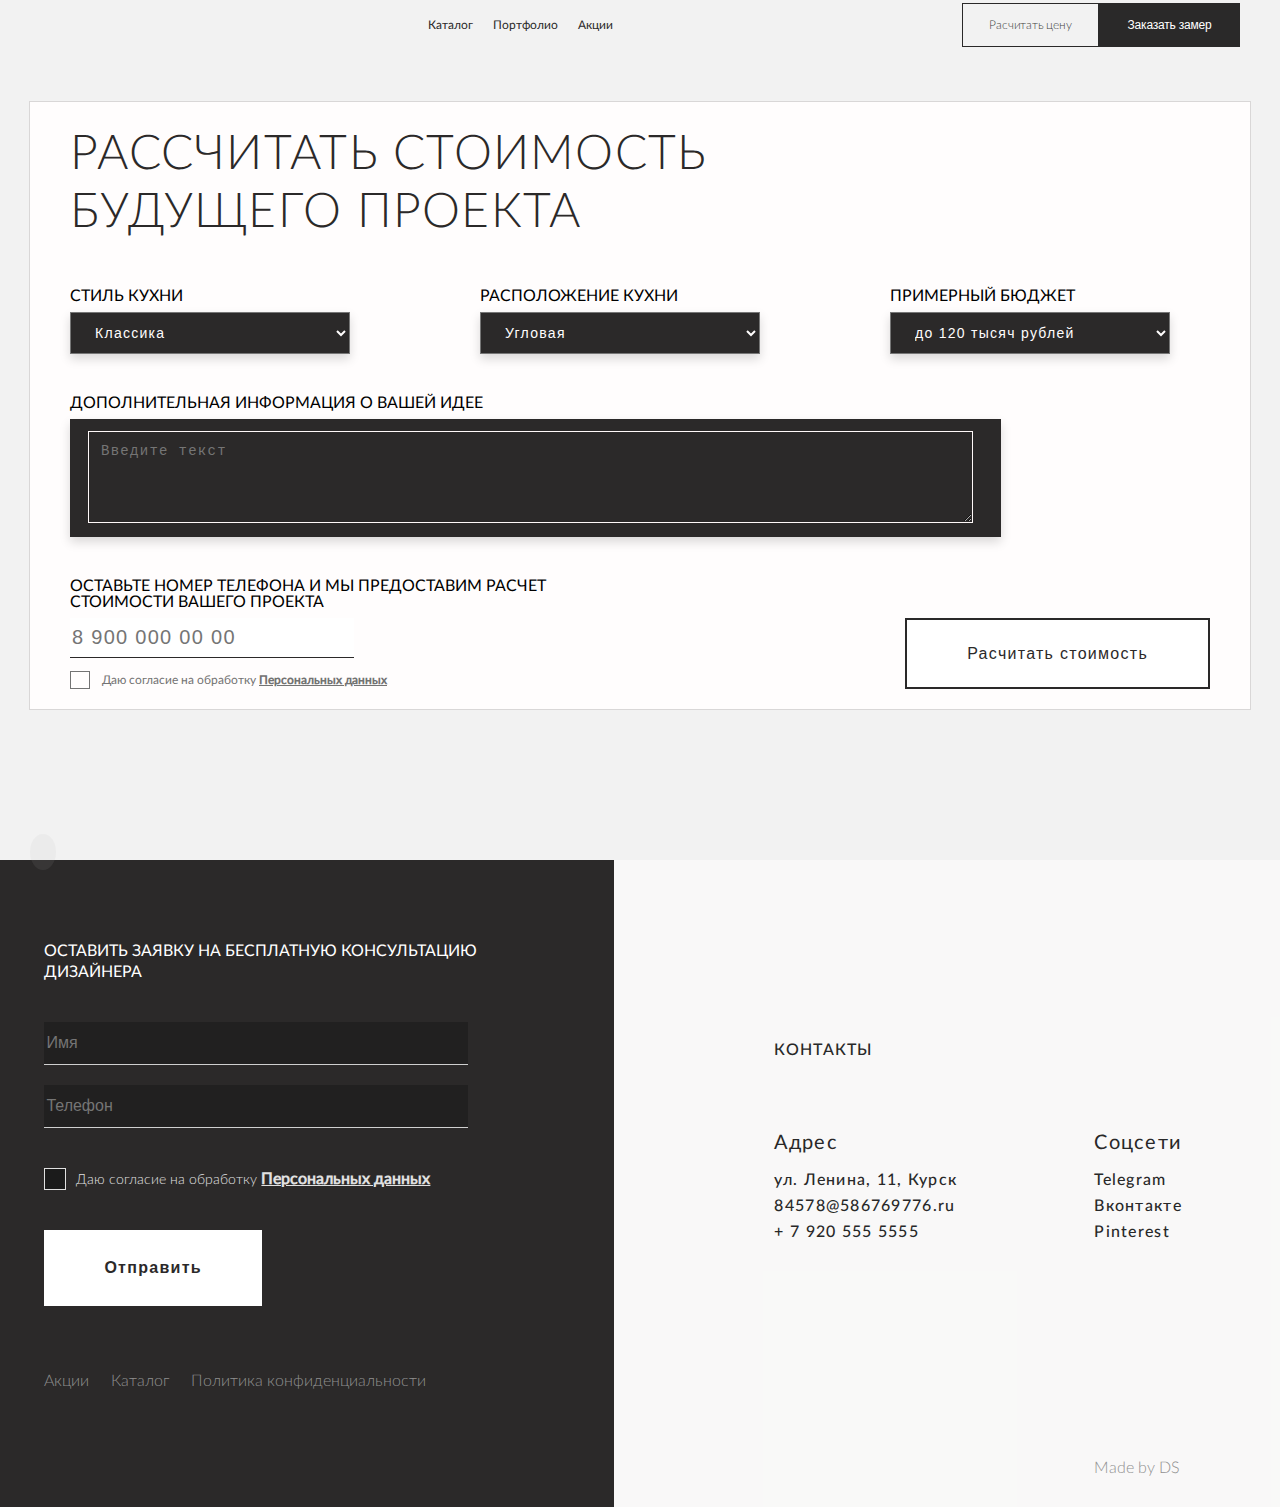
==== calculateCost.html @ 26ceb038 "Add files via upload" ====
<!DOCTYPE html>
<html lang="en">
<head>
    <meta charset="UTF-8">
    <meta name="viewport" content="width=device-width, initial-scale=1.0">
    <title>Document</title>
    <link rel="stylesheet" href="css/style.css">

    <link rel="stylesheet" media="screen and (max-width:1220px)" href="css/style1024-1200.css">
    <link rel="stylesheet" media="screen and (max-width:1024px)" href="css/style640-1024.css">
    <link rel="stylesheet" media="screen and (max-width:640px)" href="css/style480-640.css">
    <link rel="stylesheet" media="screen and (max-width:480px)" href="css/style320-480.css">
</head>

<body>
    <div style="position: absolute; top: 0px;"><a name="top"></a></div>

    <a href="#top">
        <div id="arrayTop"><img src="img/but/Array.svg" alt=""></div>
    </a>
    <span class="hint text16px" id="hint"><span id="phoneHint" style="display: none">Заказать звонок</span><span id="chatbotHint">Виртуальный помощник</span>
    </span>
    <div class="chatbot cursor" id="buttonChatbot"><img src="img/but/chatbot.svg" id="chatbot" alt=""><img src="img/but/phone.svg" style="display: none" alt="" id="phone"><span class="flare"></span></div>


    <!--    заказать замер -->
    <div class="orderMeasurement_window" id="orderMeasurementWindow" style="display: none;">
        <img class="cursor" src="img/OrderMeasurement/Close.svg" id="orderMeasurementClose" alt="">
        <p class="orderMeasurement_title text16px">заказать замер</p>
        <form action="#" method="post">
            <input type="text" name="nameOrderMeasurement" placeholder="Имя"><br>
            <input type="text" name="phoneOrderMeasurement" placeholder="Телефон"><br>
            <div class="orderMeasurement_personalData personalData cursor"><input type="checkbox" id="orderMeasurementPersonalData" name="orderMeasurementPersonalData" checked required><span><img src="img/OrderMeasurement/checked.svg" alt=""></span><label for="orderMeasurementPersonalData">Даю согласие на обработку <a href="#">Персональных данных</a></label></div>
            <input class="cursor" type="button" value="Отправить">
        </form>
    </div>


    <!--    заказать звонок -->
    <div class="orderMeasurement_window" id="orderCallWindow" style="display: none">
        <img class="cursor" src="img/OrderMeasurement/Close.svg" id="orderCallClose" alt="">
        <p class="orderMeasurement_title text16px">заказать звонок</p>
        <form action="#" method="post">
            <input type="text" name="nameCallMeasurement" placeholder="Имя"><br>
            <input type="text" name="phoneCallMeasurement" placeholder="Телефон"><br>
            <div class="orderMeasurement_personalData personalData cursor"><input type="checkbox" id="orderCallPersonalData" name="orderMeasurementPersonalData" checked required><span><img src="img/OrderMeasurement/checked.svg" alt=""></span><label for="orderCallPersonalData">Даю согласие на обработку <a href="#">Персональных данных</a></label></div>
            <input class="cursor" type="button" value="Отправить">
        </form>
    </div>

    <!--   Menu-->
    <nav class="menu">
        <div class="wrapper menu_content">
            <div class="menu_logo">
                <a href="index.html"><img class="menu_logo" src="img/menu/logo.svg" alt=""></a>
                <img class="cursor" src="img/menu/phone.svg" alt="">
                <img class="cursor mobile_none" src="img/menu/search.svg" alt="" id="searchImg">
                <form action="#" method="get" class="menu_search" id="search" style="display: none;">
                    <input type="text" placeholder="Поиск" class="search text_button">
                    <button class="button_search cursor"><img src="img/menu/buttonSearch.svg" alt=""></button>
                </form>
            </div>
            <div class="menu_link">
                <a href="catalog.html">Каталог</a>
                <a href="portfolio.html">Портфолио</a>
                <a href="stoks.html">Акции</a>
                <img class="cursor" src="img/menu/unwrap.svg" alt="" id="menuUnwrap">
                <div class="menu_expanded" id="menuExpanded" style="display: none">
                    <a href="index.html">Главная</a>
                    <a href="reviews.html">Отзывы</a>
                    <a href="#contacts">Контакты</a>
                    <img class="cursor" src="img/menu/rollUp.svg" id="menuRollUp" alt="">
                </div>
            </div>
            <div class="menu_button">
                <a class="text_button" href="calculateCost.html">Расчитать цену</a>
                <button class="text_button cursor" id="orderMeasurementMenu">Заказать замер</button>
            </div>
            <div class="menu_burger cursor" id="menuBurger"><img src="img/menu/burger.svg" alt=""></div>
        </div>
    </nav>

    <div class="menu_tablet" id="menuTablet">
        <div class="menu_tablet__left">
            <div class="menu_button">
                <a class="text_button" href="calculateCost.html">Расчитать цену</a>
                <button class="text_button cursor" id="orderMeasurementMenuTablet">Заказать замер</button>
            </div>
            <form action="#" method="get" class="menu_search" id="searchMenuTablet">
                <input type="text" placeholder="Поиск" class="search text_button">
                <button class="button_search cursor"><img src="img/menu/buttonSearch.svg" alt=""></button>
            </form>
        </div>
        <div class="menu_tablet__right">
            <div class="menu_link">
                <img src="img/FotoWindow/Close.svg" class="cursor" id="menuTabletClose" alt="">
                <a href="catalog.html">Каталог</a>
                <a href="portfolio.html">Портфолио</a>
                <a href="stoks.html">Акции</a>
                <a href="index.html">Главная</a>
                <a href="reviews.html">Отзывы</a>
                <a href="contacts.html">Контакты</a>
            </div>
        </div>
    </div>


    <div class="link"><a name="firstScreen"></a></div>


    <!--    Content-->
    <div class="calculateCost menuPage">
        <div class="calculateCost_content">
            <h2 class="calculateCost_title title" id="calculateCostTitle">Рассчитать стоимость<br>будущего проекта</h2>
            <form action="#">
                <div class="calculateCost_parameters" id="calculateCostParameters">
                    <div class="kitchenStyle">
                        <p class="parameters_title firstScreen_text">Стиль кухни</p>
                        <select class="text_input" name="kitchenStyle" id="kitchenStyle">
                            <option value="classic">Классика</option>
                            <option value="modern">Современный</option>
                        </select>
                    </div>
                    <div class="kitchenLocation">
                        <p class="parameters_title firstScreen_text">Расположение кухни</p>
                        <select class="text_input" name="kitchenLocation" id="kitchenLocation">
                            <option value="corner">Угловая</option>
                            <option value="linear">Линейная</option>
                            <option value="u-shaped">П-образная</option>
                        </select>
                    </div>
                    <div class="kitchenLocation">
                        <p class="parameters_title firstScreen_text">Примерный бюджет</p>
                        <select class="text_input" name="kitchenBudget" id="kitchenBudget">
                            <option value="budget1">до 120 тысяч рублей</option>
                            <option value="budget2">120 - 200 тысяч рублей</option>
                            <option value="budget3">200 - 400 тысяч рублей</option>
                            <option value="budget4">от 400 тысяч рублей</option>
                        </select>
                    </div>
                </div>
                <p class="parameters_title parameters_title__second firstScreen_text mobile_none" id="parametersTitleSecond">дополнительная информация о вашей идее</p>
                <div class="info_kitchen mobile_none" id="infoKitchenBorder"><textarea class="text_input" name="infoKitchen" id="infoKitchen" placeholder="Введите текст"></textarea></div>
                <div class="calculateCost_send" id="calculateCostSend">
                    <div class="calculateCost_phone">
                        <p class="parameters_title parameters_title__tird firstScreen_text phone_title">оставьтe номер телефона и мы предоставим расчет<br>стоимости вашего проекта</p>
                        <input type="phone" placeholder="8 900 000 00 00">
                        <div class="calculateCost_personalData personalData cursor"><input type="checkbox" id="calculateCostPersonalData" name="calculateCostPersonalData" checked required><span><img src="img/CalculCost/checket.svg" alt=""></span><label for="calculateCostPersonalData">Даю согласие на обработку <a href="#">Персональных данных</a></label></div>
                    </div>

                    <div class="calculateCost_button">
                        <input type="button" class="text16px cursor" value="Расчитать стоимость">
                    </div>
                </div>
                <div class="array_mobile cursor"><img src="img/style480/buttonArray.svg" alt="" id="arrayMobileFirst"></div>
                <div class="array_mobile cursor" style="display: none" id="arrayMobileSecond"><img src="img/style480/arrayBack.svg" id="arrayBackMobileFirstImg" alt=""><img src="img/style480/buttonArray.svg" id="arrayMobileSecondImg" alt=""></div>
                <div class="array_mobile cursor" style="display: none" id="arrayMobileFree"><img src="img/style480/arrayBack.svg" id="arrayBackMobileSecondImg" alt=""><img src="img/style480/arrayFirst.svg" id="arrayBackFirstMobileImg" alt=""></div>
            </form>
        </div>
    </div>
 <!--    Contacts-->
    
    <div class="contacts">
        <div class="contacts_dark">
            <div class="contact_content__dark">
                <p class="orderMeasurement_title">оставить заявку на бесплатную консультацию дизайнера</p>
                <form action="#" method="post">
                    <input type="text" name="nameContact" placeholder="Имя"><br>
                    <input type="text" name="phoneContact" placeholder="Телефон"><br>
                    <div class="orderMeasurement_personalData personalData cursor"><input type="checkbox" id="contactPersonalData" name="contactPersonalData" checked required><span><img src="img/OrderMeasurement/checked.svg" alt=""></span><label for="contactPersonalData">Даю согласие на обработку <a href="#">Персональных данных</a></label></div>
                    <input class="cursor" type="button" value="Отправить">
                </form>
                <a href="stoks.html">Акции</a>
                <a href="catalog.html">Каталог</a>
                <a href="#">Политика конфиденциальности</a>
            </div>
        </div>
        <div class="contacts_light">
            <div>
               <div class="link"><a name="contacts"></a></div>
                <h2 class="contacts_title">Контакты</h2>
                <div class="contacts_text">
                    <div class="contacts_info">
                        <p class="contacts_position">Адрес</p>
                        <div><img src="img/style480/address.svg" class="mobile_block" alt="">
                            <p class="contacts_position__info text16px">ул. Ленина, 11, Курск</p>
                        </div>
                        <div><img src="img/style480/email.svg" class="mobile_block" alt="">
                            <p class="contacts_position__info text16px">84578@586769776.ru</p>
                        </div>
                        <div><img src="img/style480/phone.svg" class="mobile_block" alt="">
                            <p class="contacts_position__info text16px">+ 7 920 555 5555</p>
                        </div>
                        <a class="mobile_block autor_link" href="#">Made by DS</a>
                    </div>
                    <div class="contacts_social mobile_none">
                        <p class="contacts_position">Соцсети</p>
                        <p class="contacts_position__info text16px cursor">Telegram</p>
                        <p class="contacts_position__info text16px cursor">Вконтакте</p>
                        <p class="contacts_position__info pinterest text16px cursor">Pinterest</p>
                        <a href="#">Made by DS</a>
                    </div>

                </div>
            </div>

        </div>
    </div>
    <script src="js/function.js"></script>
    <script src="js/menu.js"></script>
    <script src="js/button.js"></script>
    <script src="js/orderMeasurementWindow.js"></script>
    <script src="js/orderCallWindow.js"></script>
    <script src="js/calculateCost.js"></script>

</body></html>
---- css/style.css ----
html,
body,
div,
span,
applet,
object,
iframe,
h1,
h2,
h3,
h4,
h5,
h6,
p,
blockquote,
pre,
a,
abbr,
acronym,
address,
big,
cite,
code,
del,
dfn,
em,
img,
ins,
kbd,
q,
s,
samp,
small,
strike,
strong,
sub,
sup,
tt,
var,
b,
u,
i,
center,
dl,
dt,
dd,
ol,
ul,
li,
fieldset,
form,
label,
legend,
table,
caption,
tbody,
tfoot,
thead,
tr,
th,
td,
article,
aside,
canvas,
details,
embed,
figure,
figcaption,
footer,
header,
hgroup,
menu,
nav,
output,
ruby,
section,
summary,
time,
mark,
audio,
video {
    margin: 0;
    padding: 0;
    border: 0;
    font-size: 100%;
    font: inherit;
    vertical-align: baseline;
}

article,
aside,
details,
figcaption,
figure,
footer,
header,
hgroup,
menu,
nav,
section {
    display: block;
}

html {
    height: 100%;
}

body {
    line-height: 1;
}

ol,
ul {
    list-style: none;
}

blockquote,
q {
    quotes: none;
}

blockquote:before,
blockquote:after,
q:before,
q:after {
    content: '';
    content: none;
}

table {
    border-collapse: collapse;
    border-spacing: 0;
}


/*Стили*/

@font-face {
    font-family: 'Lato';
    src: url('../fonts/Lato-Light.eot');
    src: local('☺'), url('../fonts/Lato-Light.woff') format('woff'), url('../fonts/Lato-Light.ttf') format('truetype'), url('../fonts/Lato-Light.svg') format('svg');
    font-weight: 300;
    font-style: normal;
}


@font-face {
    font-family: 'Lato';
    src: url('../fonts/Lato-Medium.eot');
    src: local('☺'), url('../fonts/Lato-Medium.woff') format('woff'), url('../fonts/Lato-Medium.ttf') format('truetype'), url('../fonts/Lato-Medium.svg') format('svg');
    font-weight: 500;
    font-style: normal;
}


@font-face {
    font-family: 'Lato';
    src: url('../fonts/Lato-Regular.eot');
    src: local('☺'), url('../fonts/Lato-Regular.woff') format('woff'), url('../fonts/Lato-Regular.ttf') format('truetype'), url('../fonts/Lato-Regular.svg') format('svg');
    font-weight: 400;
    font-style: normal;
}

body {
    background-color: #F2F2F2;
    font-family: 'Lato';
    min-height: 100vh;
}

.cursor {
    cursor: pointer;
}

.wrapper {
    width: 1200px;
    margin: 0 auto;
}

.text_button {
    font-weight: 300;
    font-size: 12px;
    line-height: 100%;
    letter-spacing: -0.2px;
    color: #424242;
}

.text16px {
    font-weight: 500;
    font-size: 16px;
    line-height: 100%;
    letter-spacing: 1.28px;
    color: #2B2929;
}

.title {
    font-weight: 300;
    font-size: 48px;
    line-height: 120%;
    letter-spacing: 1.28px;
    text-transform: uppercase;
    color: #2B2929;
}

.text {
    font-weight: 300;
    font-size: 14px;
    line-height: 100%;
    letter-spacing: 1.28px;
    color: #2B2929;
}

.link {
    margin-bottom: 100px;
    height: 1px;
}

.mobile320_block,
.mobile_block {
    display: none;
}

/*Order Measurement window*/

.orderMeasurement_window {
    position: fixed;
    top: 0;
    right: 0;
    z-index: 21;

    width: 38%;
    height: 100vh;
    padding: 150px 20px 0px 40px;
    background: rgba(19, 19, 19, 0.8);
}

p.orderMeasurement_title {
    line-height: 130%;
    text-transform: uppercase;
    color: #FFFFFF;
    margin-bottom: 40px;
}

.orderMeasurement_window input[type=text] {
    font-weight: 300;
    font-size: 16px;
    line-height: 100%;
    color: #CFCFCF;
    width: 80%;
    height: 40px;
    border: 0px;
    border-bottom: 1px solid #CFCFCF;
    background: rgba(19, 19, 19, 0.4);
    margin-bottom: 20px;

}

.orderMeasurement_window input[type=checkbox],
.contacts_dark input[type=checkbox] {
    opacity: 0;
    position: absolute;
}

.orderMeasurement_window input[type=checkbox] + span,
.contacts_dark input[type=checkbox] + span {
    background: rgba(19, 19, 19, 0.63);
    border: 1px solid #E0E0E0;
    width: 20px;
    height: 20px;
    display: block;
    margin-right: 10px;
}

.orderMeasurement_window input[type=checkbox] + span img,
.contacts_dark input[type=checkbox] + span img {
    display: none;
}

.orderMeasurement_window input[type=checkbox]:checked + span img,
.contacts_dark input[type=checkbox]:checked + span img {
    display: block;
    padding-top: 4px;
    padding-left: 3px;
}

.orderMeasurement_window label,
.contacts_dark label {
    font-weight: 200;
    font-size: 14px;
    line-height: 140%;
    color: #E0E0E0;
    display: block;
}

.orderMeasurement_window label a,
.contacts_dark label a {
    font-weight: 800;
    text-decoration: underline;
    color: #E0E0E0;
}


.personalData {
    display: flex;
    align-items: center;
}

.orderMeasurement_personalData {
    margin-top: 20px;
    margin-bottom: 40px;
}

.orderMeasurement_window input[type=button],
.contacts_dark input[type=button] {
    font-weight: 600;
    font-size: 16px;
    line-height: 100%;
    letter-spacing: 1.28px;
    color: #2B2929;
    padding: 30px 60px;
    background-color: #ffffff;
    border: 0px;
}

#orderMeasurementClose,
#orderCallClose {
    position: absolute;
    top: 20px;
    right: 20px;
}



/*Menu*/

.menu {
    position: fixed;
    top: 0px;
    z-index: 20;
    width: 100%;
    background-color: #F2F2F2;
}

.menu_content {
    display: flex;
    align-items: center;
    justify-content: space-between;
    height: 50px;
}

.menu_logo img {
    margin-right: 20px;
}

input.search {
    width: 73px;
    border: 1px solid #424242;
    border-right: 0px;
    background-color: #F2F2F2;
    padding: 9px 0px 9px 12px;
    display: block;
}

.button_search img {
    margin-right: 0px;
}

.button_search {
    padding: 8px;
    padding-left: 12px;
    border: 1px solid #424242;
    display: block;
}

.menu_search,
.menu_button {
    display: flex;
}

.menu_link,
.menu_expanded,
.menu_logo {
    display: flex;
    align-items: center;
}

.menu_link a {
    font-size: 12px;
    line-height: 140%;
    color: #2A2929;
    text-decoration: none;

    margin-right: 20px;
}

.menu_button a {
    text-decoration: none;
    border: 0.5px solid #2A2929;
    padding: 15px 26.5px;
    display: block;
}

.menu_button a:hover,
.menu_button button:hover,
a.calculatePrice:hover,
button.orderMeasurement:hover,
.orderMeasurement_window input[type=button]:hover,
.calculateCost_button input:hover {
    background-color: #BDD002;
    border: 1px solid #BDD002;
    color: #2A2929;
}

.contact_content__dark input[type=button]:hover {
    background-color: #BDD002;
    color: #2A2929;
}

.menu_button button:active,
button.orderMeasurement:active,
.contact_content__dark input[type=button]:active {
    background-color: #ffffff;
    border: 1px solid #ffffff;
    color: #2A2929;
}

.menu_button a:active,
a.calculatePrice:active,
.orderMeasurement_window input[type=button]:active,
.calculateCost_button input:active {
    color: #FFFFFF;
    background-color: #2A2929;
    border: 1px solid #2A2929;

}

.menu_button button {
    color: #FFFFFF;
    background-color: #2A2929;
    padding: 15px 27.5px;
    border: 1px solid #2A2929;
    display: block;

}

.menu_burger {
    display: none;
}

/*First Screen*/

.firstScreen {
    min-height: calc(100vh - 70px);
    position: relative;
}

.crumb {
    width: 10px;
    height: 10px;
    background-color: #5B5454;
    margin-right: 20px;
    border-radius: 50%;
    display: inline-block;
    opacity: 0.2;
}

.breadCrumbs {
    position: absolute;
    bottom: 5%;
    right: 10%;

}

.crumb_active {
    background-color: #424242;
    opacity: 1;
}


.firstScreen_content {
    margin-top: 70px;
    height: 80vh;

}

/*firstScreen_content__first*/

.firstScreen_text {
    font-size: 20px;
    text-transform: uppercase;
}

p.specialOffer_text {
    width: 248px;
}

.specialOffer_header {
    display: flex;
    justify-content: space-between;
    margin-bottom: 1%;
}

img.specialOffer_line {
    display: inline-block;
    margin-right: 5px;
}

a.specialOffer_link {
    text-decoration: none;
}

.specialOffer_link__catalog {
    display: block;
    margin-bottom: 2%;
}

.specialOffer_link span {
    font-weight: 300;
    font-size: 16px;
    line-height: 100%;
    letter-spacing: 1.28px;
    color: #2B2929;

}

.specialOffer_foto {
    width: 641px;
    height: 52vh;
    order: 2;
}

.specialOffer_foto img {
    width: 100%;
    height: 100%;
    object-fit: cover;
}

p.durationPromotion {
    font-weight: 300;
    width: 208px;
    padding: 11px 0px;
    border-top: 0.3px solid rgba(66, 66, 66, 0.8);
    border-bottom: 0.3px solid rgba(66, 66, 66, 0.8);
    order: 1;
}

.specialOffer_footer {
    display: flex;
    justify-content: space-between;
    align-items: flex-end;
}

.firstScreen_content__wrapper {
    width: 100%;
}

/*firstScreen_content__second*/


a.calculatePrice {
    text-decoration: none;
    font-size: 16px;
    border: 0.5px solid #2A2929;
    padding: 30px 60px;
    display: inline-block;
}

p.warranty_title {
    margin-bottom: 2%;
}

.warranty {
    margin-bottom: 2%;
}

.warranty_foto {
    width: 100%;
    height: 49vh;
}

.warranty_foto img {
    width: 100%;
    height: 100%;
    object-fit: cover;
}

.warranty_calculatePrice {
    display: flex;
    justify-content: flex-end;
}

.firstScreen_content__second {
    display: flex;
    flex-direction: column;
    justify-content: center;
}

/*firstScreen_content__third*/

.maxima {
    display: flex;
    align-items: center;
}

.maxima_foto {
    width: 671px;
    height: 100vh;
    margin-top: -70px;
    margin-right: 60px;
    order: 1;
}

.maxima_content {
    order: 2;
}

.maxima_foto img {
    width: 100%;
    height: 100%;
    object-fit: cover;
}

p.maxima_title {
    font-size: 64px;
    line-height: 100%;
    margin-bottom: 40px;
}

p.maxima_text {
    margin-bottom: 40px;
    width: 450px;
}

button.orderMeasurement {
    font-weight: 600;
    color: #FFFFFF;
    padding: 30px 54px 30px 60px;
    background-color: #2A2929;
    border: 1px solid #2A2929;
}

/*numbers*/

.number span {
    font-size: 64px;
    line-height: 120%;
    display: inline-block;
    margin-right: 10px;
}


.number p {
    margin-bottom: 20px;
}

.numbers_content {
    display: grid;
    grid-template-columns: 1fr 1fr 1fr;
    grid-column-gap: 175px;
}

.numbers {
    margin-top: 150px;
    margin-bottom: 50px;
}

/*Order Measurement window*/

.orderMeasurement_window {
    position: fixed;
    top: 0;
    right: 0;
    z-index: 21;

    width: 480px;
    height: 637px;
    padding: 150px 20px 0px 40px;
    background: rgba(19, 19, 19, 0.8);
}

p.orderMeasurement_title {
    line-height: 130%;
    text-transform: uppercase;
    color: #FFFFFF;
    margin-bottom: 40px;
}

.orderMeasurement_window input[type=text],
.contacts_dark input[type=text] {
    font-weight: 300;
    font-size: 16px;
    line-height: 100%;
    color: #CFCFCF;
    width: 420px;
    height: 40px;
    border: 0px;
    border-bottom: 1px solid #CFCFCF;
    background: rgba(19, 19, 19, 0.4);
    margin-bottom: 20px;

}

.orderMeasurement_window input[type=checkbox],
.contacts_dark input[type=checkbox] {
    opacity: 0;
    position: absolute;
}

.orderMeasurement_window input[type=checkbox] + span,
.contacts_dark input[type=checkbox] + span {
    background: rgba(19, 19, 19, 0.63);
    border: 1px solid #E0E0E0;
    width: 20px;
    height: 20px;
    display: block;
    margin-right: 10px;
}

.orderMeasurement_window input[type=checkbox] + span img,
.contacts_dark input[type=checkbox] + span img {
    display: none;
}

.orderMeasurement_window input[type=checkbox]:checked + span img,
.contacts_dark input[type=checkbox]:checked + span img {
    display: block;
    padding-top: 4px;
    padding-left: 3px;
}

.orderMeasurement_window label,
.contacts_dark label {
    font-weight: 200;
    font-size: 14px;
    line-height: 140%;
    color: #E0E0E0;
    display: block;
}

.orderMeasurement_window label a,
.contacts_dark label a {
    font-weight: 800;
    text-decoration: underline;
    color: #E0E0E0;
}


.personalData {
    display: flex;
    align-items: center;
}

.orderMeasurement_personalData {
    margin-top: 20px;
    margin-bottom: 40px;
}

.orderMeasurement_window input[type=button],
.contacts_dark input[type=button] {
    font-weight: 600;
    font-size: 16px;
    line-height: 100%;
    letter-spacing: 1.28px;
    color: #2B2929;
    padding: 30px 60px;
    background-color: #ffffff;
    border: 0px;
}

#orderMeasurementClose,
#orderCallClose {
    position: absolute;
    top: 20px;
    right: 20px;
}

/*Calculate Cost*/

.calculateCost_content {
    width: 1140px;
    margin: 0 auto;
    background: #FFFDFD;
    border: 1px solid rgba(67, 65, 65, 0.2);
    padding: 20px 40px;
}

.calculateCost_title {
    margin-bottom: 50px;
}

p.parameters_title {
    font-size: 16px;
    margin-bottom: 9px;
}

.text_input {
    font-weight: 300;
    font-size: 14px;
    line-height: 100%;
    letter-spacing: 1.28px;
    color: #FFFDFD;
}

.calculateCost_parameters select {
    width: 280px;
    padding: 11px 20px;
    background-color: #2B2929;
    box-shadow: 0px 5px 10px rgba(0, 0, 0, 0.15);

}

.calculateCost_parameters select:focus {
    background-color: #BDD002;
    color: #2A2929;
}

.calculateCost_parameters {
    display: grid;
    grid-template-columns: 1fr 1fr 1fr;
    grid-column-gap: 90px;
    margin-bottom: 40px;
}

#infoKitchen {
    width: 859px;
    height: 66px;
    padding: 12px;
    background-color: #2B2929;
    border: 1px solid #FFF9F9;
    resize: vertical;

}


.info_kitchen {
    width: 895px;
    padding: 12px 18px;
    background-color: #2B2929;
    margin-bottom: 40px;
    box-shadow: 0px 5px 10px rgba(0, 0, 0, 0.15);
}

.calculateCost_phone input[type=phone] {
    border: 0px;
    border-bottom: 1px solid #2B2929;
    width: 280px;
    height: 37px;
    font-size: 20px;
    line-height: 100%;
    letter-spacing: 1.28px;
    color: #2B2929;
    margin-bottom: 13px;
}

.calculateCost_personalData input[type=checkbox] {
    opacity: 0;
    position: absolute;
}

.calculateCost_personalData input[type=checkbox] + span {
    width: 18px;
    height: 16px;
    display: block;
    margin-right: 12px;
    border: 1px solid #737373;
}

.calculateCost_personalData input[type=checkbox] + span img {
    display: none;
}

.calculateCost_personalData input[type=checkbox]:checked + span img {
    display: block;
    padding-left: 3px;
    padding-top: 3px;
}

.calculateCost_personalData label {
    font-size: 12px;
    line-height: 140%;
    color: #737373;
    display: block;
}

.calculateCost_personalData a {
    color: #737373;
    font-weight: 700;
}

.calculateCost_button input {
    font-weight: 400;
    padding: 25.5px 60px;
    border: 2px solid #2A2929;
    background-color: #fff;

}

.calculateCost_button input:hover {
    border: 2px solid #BDD002;
}

.calculateCost_button input:active {
    border: 2px solid #ffffff;
}

.calculateCost_send {
    display: flex;
    justify-content: space-between;
    align-items: flex-end;

}

.calculateCost {
    margin-bottom: 150px;
}

.array_mobile {
    display: none;
}

/*Advantages*/

.advantages {
    margin-bottom: 150px;
}

h2.advantages_title {
    display: none;
}

.advantages_content {
    display: flex;
    justify-content: space-between;
}

.advantages_text {
    width: 648px;
    display: flex;
    flex-direction: column;
    align-items: flex-start;
}

.line {
    height: 0.5px;
    background-color: #424242;
    margin-bottom: 27px;
    width: 633px;
}

.advantages_text img {
    display: block;
    margin-left: 20px;
    margin-bottom: 30px;
}

.advantages_text p {
    padding-left: 20px;
    padding-bottom: 30px;
    margin-bottom: 50px;
    border-bottom: 0.5px solid #424242;
}

.advantages_tablet__foto {
    display: none;
}

/*Salon*/

.salon {
    margin-bottom: 50px;
}

.salon_title img {
    display: block;
    margin-right: 67px;
}

.salon_title {
    display: flex;
    align-items: center;
    margin-bottom: 50px;
}

.salon_content img {
    display: block;
    margin-left: 80px;
}

.salon_text p {
    line-height: 130%;
    margin-bottom: 20px;
}

.salon_text a {
    line-height: 150%;
    text-decoration-line: underline;
    text-transform: uppercase;
}

.salon_text {
    width: 184px;
}

.salon_content {
    display: flex;
    justify-content: flex-end;
    align-items: center;
}

.salon_text a {
    display: inline-block;
    width: 193px;
}

.link {
    margin-bottom: 100px;
    height: 1px;
}

/*Portfolio*/
.portfolio {
    margin-bottom: 50px;
}

.portfolio_content {
    display: flex;
    justify-content: space-between;
}

.portfolio_name {
    width: 360px;
}

.portfolio_title {
    margin-bottom: 70px;
}

.portfolio_name img {
    display: block;
    margin-left: 130px;
}

#portTop {
    margin-bottom: 20px;
}

#portBottom {
    margin-top: -20px;
}

p.port_name {
    font-weight: 300;
    font-size: 14px;
    line-height: 100%;
    letter-spacing: 1.28px;
    color: #000000;
    margin-bottom: 5px;
}

p.port_address {
    font-weight: 300;
    font-size: 12px;
    line-height: 140%;
    color: #2B2929;

}

.port_element {
    /*    width: 250px;*/
    padding: 15px 0px;
    margin-bottom: 40px;
    border-top: 0.5px solid #424242;
    border-bottom: 0.5px solid #424242;
}

.port_element:hover {
    background-color: #BDD002;
    padding-left: 40px;
}


.port_element__active {
    /*    width: 272px;*/
    background-color: #2B2A29;
    padding-top: 20px;
    padding-bottom: 20px;
    padding-left: 40px;
}

.port_element__active p.port_name,
.port_element__active:hover p.port_name {
    font-size: 16px;
    color: #FFFFFF;
}

.port_element__active p.port_address,
.port_element__active:hover p.port_address {
    font-weight: 400;
    font-size: 12px;
    color: #FFFCFC;
}

.port_element__active:hover {
    background-color: #2B2A29;
}

.portfolio_foto {
    width: 793px;
}

.portfolio_mainFoto {
    margin-bottom: 20px;


}

.portfolio_mainFoto img {
    margin-left: 30px;
    margin-top: 30px;

}

.portfolio_foto__active,
.portfolio_mainFoto {
    width: 640px;
    display: flex;
    align-items: center;
    justify-content: center;
}

#portfolioMainFoto {
    height: 350px;
    width: 640px;
    overflow: hidden;
}

#portfolioMainFoto img {
    width: 100%;
    height: 100%;
    object-fit: contain;
}

#portfolioBreadCrumbs {
    display: flex;
    justify-content: flex-end;
    margin-bottom: 20px;
}

#portfolioFoto {
    display: flex;
    align-items: center;
}

.foto_element {
    margin-left: 5px;
    margin-right: 5px;
    width: 162px;
    height: 107px;
    overflow: hidden;
}

.portfolio_title__tablet {
    display: none;
}

.foto_active {
    width: 220px;
    height: 145px;
    overflow: hidden;
}

.foto_element img,
.foto_active img {
    width: 100%;
    height: 100%;
    object-fit: cover;
}

#portfolioFotoLeft {
    display: block;
    margin-right: 15px;
}

#portfolioForoRight {
    display: block;
    margin-left: 15px;
}

.port_element {
    padding-left: 20px;
}

/*Catalog*/
.catalog {
    margin-bottom: 50px;
}

.catalog_content {
    display: flex;
    justify-content: space-between;
    margin-bottom: 45px;
}

.catalog_title {
    margin-bottom: 50px;
}

.catalog_text {
    padding-bottom: 10px;
    border-bottom: 0.5px solid #424242;
    margin-bottom: 30px;
    display: inline-block;

}

.catalog_text:hover,
.stocks_text:hover {
    color: #BDD002;
    border-color: #BDD002;
}

.product_title {
    text-transform: uppercase;
}

.product_info {
    padding: 20px 20px 10px 20px;
    background: rgba(255, 255, 255, 0.53);
    display: flex;
    justify-content: space-between;
    align-items: center;
}

.like {
    display: flex;
    align-items: center;
}

.like span {
    display: flex;
    align-items: center;
    margin-right: 10px;
}

.product_foto {
    height: 273px;
    overflow: hidden;
}

.product_foto img {
    height: 100%;
    width: 100%;
    object-fit: cover;
}

#catalogProduct {
    display: grid;
    grid-template-columns: 1fr 1fr;
    grid-column-gap: 60px;
    grid-row-gap: 20px;

}


.goToCatalog {
    display: flex;
    justify-content: flex-end;
}

.like_img {
    position: relative;
    display: inline-block;
}

.likeHover {
    position: absolute;
    display: none;
    top: 0;
    left: 0;
    z-index: 20px;
}

.like_img:hover .likeHover {
    display: block;
}

.catalog_mobile {
    display: none;
}


/*Stocks*/
.stocks {
    margin-bottom: 50px;
}

.stocks_title {
    margin-bottom: 42px;
}

.stocks_text {
    padding-top: 11px;
    border-top: 0.3px solid rgba(66, 66, 66, 0.8);
    width: 235px;
    margin-bottom: 100px;
}


.stocks_content {
    display: flex;
    justify-content: space-between;
}


.stocks_foto {
    height: 127px;
    width: 212px;
    overflow: hidden;
}

.stocks_foto img {
    width: 100%;
    height: 100%;
    object-fit: cover;
}

.stock {
    width: 723px;
    display: flex;
    justify-content: space-between;
    align-items: center;
    border-bottom: 0.5px solid #424242;
    border-top: 0.5px solid #424242;
    padding: 40px 0px;
    margin-bottom: 60px;
}

p.stocks_name__text {
    text-transform: uppercase;
    margin-bottom: 20px;
    width: 432px;
}

.position_active {
    border: 0px;
    border-left: 1.5px solid #424242;
    font-weight: 500;
    font-size: 16px;
    text-transform: uppercase;
    padding: 5px 5px 10px 5px;
}

/*Reviews*/


.reviews {
    margin-bottom: 50px;
}

.reviews_foto {
    width: 340px;
    height: 360px;
    overflow: hidden;
    border: 1px solid #000;
}

.reviews_foto img {
    height: 100%;
    width: 100%;
    object-fit: cover;
}

.reviews_left {
    width: 790px;
}

.reviews_content,
.reviews_text {
    display: flex;
    justify-content: space-between;

}

.reviews_text {
    margin-bottom: 70px;
    /*     align-items: center;*/
    margin-top: 50px;
}

.review {
    padding: 0px 32px;
}

.reviews_product {
    margin-bottom: 30px;
    font-weight: 600;
    color: #424242;
}

.reviews_description {
    margin-bottom: 10px;
    font-weight: 400;
    font-size: 16px;
    line-height: 130%;
    letter-spacing: 1.28px;
    color: #282828;
}

span.reviews_product__description {
    color: #909090;
}

/*Contacts*/

.contacts_dark {
    background: #2B2929;
    padding: 80px 114px 32px 0px;
    display: flex;
    justify-content: flex-end;
}

.contacts_dark form {
    margin-bottom: 66px;
}

.contacts_dark a,
.contacts_social a {
    font-weight: 300;
    font-size: 16px;
    line-height: 100%;
    color: #909090;
    display: inline-block;
    margin-right: 18px;
    text-decoration: none;
}

.contact_content__dark {
    width: 456px;
}

.contacts_light {
    background: rgba(255, 254, 253, 0.55);
    padding: 80px 0px 32px 160px;
}

.contacts_title {
    font-weight: 500;
    font-size: 16px;
    line-height: 100%;
    letter-spacing: 1.28px;
    text-transform: uppercase;
    color: #282828;

    margin-bottom: 74px;
}

p.contacts_position {
    font-size: 20px;
    line-height: 100%;
    letter-spacing: 1.28px;
    color: #282828;
    margin-bottom: 20px;
}

p.contacts_position__info {
    color: #282828;
    margin-bottom: 10px;
}

.contacts_text {
    display: flex;
}

.contacts_info {
    margin-right: 137px;
}

.contacts_social a {
    display: block;
    margin-top: 220px;
}

.contacts {
    display: grid;
    grid-template-columns: 12fr 13fr;
}

/*Button*/


#arrayTop {
    position: fixed;
    bottom: 30px;
    left: 30px;
    z-index: 25;
    padding: 10px 13px;
    background-color: red;
    background: rgba(181, 180, 180, 0.1);
    border-radius: 50%;
}

#arrayTop:hover {
    background: rgba(91, 84, 84, 0.15);
}

.chatbot {
    position: fixed;
    bottom: 30px;
    right: 30px;
    z-index: 25;
    height: 40px;
    width: 40px;
    border-radius: 50%;
    overflow: hidden;
}

.chatbot .flare {
    position: absolute;
    top: 0;
    height: 100%;
    width: 45px;
    transform: skewX(-45deg);
    animation: flareAnimation;
    left: -150%;
    background: linear-gradient(90deg, rgba(255, 255, 255, 0.1), rgba(255, 255, 255, 0.4));
    animation: flareAnimation 3s infinite linear;
}

@keyframes flareAnimation {
    0% {
        left: -150%;
    }

    100% {
        left: 150%;
    }
}

span.hint {
    position: fixed;
    bottom: 30px;
    right: 90px;
    z-index: 25;
    font-weight: 300;
    display: none;
    padding: 10px 13px;
    background-color: #D9D9D9;

}


/*Foto window portfolio*/

.window_foto {
    width: 100%;
    height: 100%;
    position: fixed;
    top: 0;
    background: rgba(19, 19, 19, 0.63);
    z-index: 30;
    display: flex;
    justify-content: center;
    align-items: center;
}

.foto,
.foto_close {
    width: 800px;
    height: 500px;
    position: relative;
}

.foto_expanded {
    width: 100%;
    height: 100%;
    object-fit: contain;
    display: none;

}

#windowFotoLeft {
    display: block;
    margin-right: 60px;
}

#windowFotoRight {
    display: block;
    margin-left: 60px;
}

#fotoWindowClose {
    position: absolute;
    top: -10px;
    right: -80px;
}

.window_foto_content {
    display: flex;
    align-items: center;
    justify-content: center;
}

/*Menu tablet*/

.menu_tablet {
    display: none;
}


/*Button Array*/
.buttonArray {
    width: 128px;
    height: 30px;
}

.buttonCatalog {
    width: 241px;
    height: 30px;
}


.buttonArray img,
.buttonCatalog img {
    width: 100%;
    height: 100%;
    object-fit: cover;
}



.buttonArrayActive {
    display: none;
}

.buttonArrayHover {
    display: none;
}

.buttonArray:hover .buttonArrayPeace,
.buttonCatalog:hover .buttonArrayPeace {
    display: none;
}

.buttonArray:hover .buttonArrayHover,
.buttonCatalog:hover .buttonArrayHover {
    display: block;
}

.buttonArray:active .buttonArrayHover,
.buttonCatalog:active .buttonArrayHover {
    display: none;
}

.buttonArray:active .buttonArrayActive,
.buttonCatalog:active .buttonArrayActive {
    display: block;
}


/*Promotion Page*/


.promotionPage_wrapper {
    display: flex;
    width: 1035px;
    justify-content: space-between;
}

.specialOffer {
    order: 2;
}

.specialOffer_content {
    order: 1;
}

p.promotionPage_title {
    width: 560px;
    margin-top: 144px;
    margin-bottom: 50px;
    margin-left: 422px;
}

.promotionPage_foto {
    width: 613px;
    height: 378px;
}

.promotionPage_foto img {
    width: 100%;
    height: 100%;
    object-fit: cover;
}

.promotionPage_data {
    margin-bottom: 50px;
}

.promotionPage_text {
    margin-bottom: 50px;
}

.promotionPage_content {
    display: flex;
    align-items: flex-end;
}

.back a {
    font-weight: 300;
    font-size: 16px;
    line-height: 100%;
    color: #FFFFFF;
    text-decoration: none;
    background: #3E3D3D;
    border-radius: 5px;
    padding: 9px 15px;

    display: flex;
    align-items: center;
}

.back a img {
    display: inline-block;
    margin-bottom: -4px;
}

.promotionPage_back {
    margin-left: 40px;
    margin-bottom: 60px;
}


/*Product Page*/

.productPage {
    padding-top: 190px;
}

.productPage_content {
    display: flex;
    justify-content: space-between;
    margin-bottom: 20px;
}

#productPageTitle {
    color: #424242;
    width: 220px;
    padding-bottom: 30px;
    border-bottom: 0.3px solid rgba(66, 66, 66, 0.8);
    margin-bottom: 164px;
    font-weight: 500;
    font-size: 16px;
    line-height: 100%;
    letter-spacing: 1.28px;
    text-transform: uppercase;
    color: #2B2929;

}

.productPage_foto {
    display: flex;
    align-items: center;
    justify-content: center;
}

#productPageLeft {
    margin-right: 60px;
}


#productPageRight {
    margin-left: 60px;
}

#productPageFoto {
    width: 628px;
    height: 477px;

}

#productPageFoto img {
    width: 100%;
    height: 100%;
    object-fit: contain;
}

.productPage_button {
    display: flex;
    justify-content: space-between;
    margin-bottom: 20px;
}

.productPage_back {
    display: flex;
    justify-content: flex-end;

}

.productPage_wrapper {
    padding-bottom: 80px;
}

.productPage_tablet {
    display: none;
}

.productPage_oneFoto {
    width: 779px;
    height: 477px;
}

.back a span{
    padding-right: 8px;
}
/*Catalog Page*/

.catalogPage {
    padding-bottom: 80px;
    padding-top: 143px;
}

#filterOpen,
#catalogPageStyle {
    margin-bottom: 30px;
}

#filterEnd {
    margin-bottom: 20px;
}

#catalogProduct {
    width: 780px;
}

.catalogPage_filter select {
    display: block;
    width: 172px;
    margin-bottom: 5px;
    padding: 2px 6px;
    background-color: #E0E0E0;
    font-weight: 300;
    font-size: 12px;
    line-height: 140%;

    color: #6C6767;

}

.reviewsPage {
    margin-bottom: 100px;
}


/*404*/

.mistake {
    width: 100%;
    min-height: calc(100vh - 80px);
    background: url('../img/404/404.png') bottom center/cover no-repeat;
    padding-top: 80px;

}

.mistake_content {
    display: flex;
    flex-direction: column;
    align-items: center;
}


p.mistake_title {
    font-weight: 300;
    font-size: 48px;
    line-height: 120%;
    letter-spacing: 1.28px;
    text-transform: uppercase;
    color: #2B2929;
    margin-bottom: 30px;
}

p.mistake_text {
    font-weight: 500;
    font-size: 20px;
    line-height: 100%;
    letter-spacing: 1.28px;
    text-transform: uppercase;
    color: #2B2929;
    margin-bottom: 40px;
}

.mistake_content a {
    display: inline-block;
    font-weight: 600;
    font-size: 16px;
    line-height: 100%;
    letter-spacing: 1.28px;
    color: #FFFFFF;
    text-decoration: none;
    background-color: #2A2929;
    padding: 30px 54px 30px 60px;

}

.mistake_content a:hover {
    background-color: #BDD002;
    color: #2A2929;
}

.mistake_content a:active {
    background-color: #ffffff;
    color: #2A2929;
}

.productPage_button a {
    text-decoration: none;
    display: flex;
   
     border: 0.5px solid #000000;
        height: 32px;
}

.productPage_button a:hover{
    border: 0.5px solid #BDD002;
    background-color: #BDD002;
}
.productPage_button a:active{
    border: 0.5px solid #2A2929;
    background-color: #2A2929;
    
}
.productPage_button a:active span{
    color: #FFFFFF;
    border-color:  #FFFFFF;
}
span.productPage_button_text {
    font-weight: 300;
    font-size: 12px;
    line-height: 100%;
    letter-spacing: -0.2px;
    color: #2B2929;
   
    padding-left: 12px;
    padding-right: 9px;
    padding-top: 9px;
    display: block;

}

span.productPage_button_svg {
    border-left:  0.5px solid #000000;
    padding-left: 12.5px;
    padding-right: 6.5px;
        padding-top: 7.5px;
    display: block;

   
}

.svg_active{
    display: none;
}

.productPage_button a:active .svg_block{
    display: none;
}

.productPage_button a:active .svg_active{
    display: block;
}

.goToCatalog a{
    text-decoration: none;  
    display: flex;
    height: 30px;
    border: 0.5px solid #000000;
}
span.goToCatalog_text{
    font-weight: 600;
    font-size: 12px;
    line-height: 140%;
    letter-spacing: -0.2px;
    color: #2B2929;
    display: block;
    padding-top: 6px;
    padding-left: 20px;
    padding-right: 20px;
}

span.goToCatalog_svg{
    display: block;
    padding: 9px;
    padding-top: 6px;
    border-left: 0.5px solid #000000;
    
}
span.svg_active{
    display: none;
}

.goToCatalog a:hover{
    border-color: #BDD002;
    background-color: #BDD002;
}

.goToCatalog a:active{
    border-color: #2A2929;
    background-color: #2A2929;
}


.goToCatalog a:active span.svg_active{
    display: block;
}

.goToCatalog a:active span.svg_block{
    display: none;
}
.goToCatalog a:active span{
    color: #ffffff;
    border-color:  #ffffff;
}
---- css/style1024-1200.css ----
.wrapper {
    width: 940px;
}

.title {
    font-size: 34px;
}

/*Menu*/

.menu_link {
    display: none;
}

.menu_button {
    display: none;
}

.menu_burger {
    display: block;
}

/*First Screen*/
.firstScreen_title {
    font-size: 48px;
}

p.maxima_title {
    font-size: 48px;
}

.maxima_foto {
    width: 50%;
    position: absolute;
    left: 0;
    top: 0;
}

.maxima_content {
    margin-left: 585px;
    min-height: 80vh;
    display: flex;
    flex-direction: column;
    justify-content: center;

}

p.maxima_text {
    width: 230px;
}

.warranty_title,
.warranty_calculatePrice {
    width: 940px;
    margin: 0 auto;
}

.firstScreen_content__second {
    width: 100%;
}

/*Numers*/

.numbers {
    margin-top: 100px;
    margin-bottom: 0px;
}

.numbers_content {
    grid-column-gap: 90px;
}

/*calculateCost*/

.calculateCost_content {
    width: 790px;
}

.calculateCost_title {
    font-size: 34px;
}

.calculateCost_parameters select {
    width: 200px;
    padding: 11px 9px;
}

#infoKitchen {
    width: 463px;
}

.info_kitchen {
    width: 487px;
}

.phone_title {
    width: 370px;
}

.calculateCost {
    margin-bottom: 120px;
}

/*Advantages*/

.advantages_text {
    width: 375px;
}

.advantages_foto {
    width: 366px;
    height: 498px;
}

.advantages_foto img {
    width: 100%;
    height: 100%;
    object-fit: cover;
}

.advantages_text p {
    margin-bottom: 20px;
}

.advantages_content {
    align-items: center;
}

.advantages {
    margin-bottom: 120px;
}


/*Salon*/

.salon_title__foto {
    width: 417px;
    height: 279px;
    margin-right: 64px;
}

.salon_title__foto img {
    width: 100%;
    height: 100%;
    object-fit: cover;
}

.salon_title h2 {
    font-size: 34px;
    width: 450px;
}

.salon_content__foto {
    width: 586px;
    height: 206px;
    margin-left: 44px;
}

.salon_content__foto img {
    width: 100%;
    height: 100%;
    object-fit: cover;
    margin-left: 0px;
}

.salon_text {
    width: 294px;
}

.salon {
    margin-bottom: 120px;
}

/*Portfolio*/


#portfolioMainFoto {
    height: 377px;
    width: 570px;
}

.portfolio_title {
    font-size: 34px;
}

.portfolio {
    margin-bottom: 70px;
}

.portfolio_foto {
    width: 640px;
}

/*Catalog*/


.catalog_title {
    font-size: 36px;
    width: 900px;
}

.catalog_content {
    display: block;
}

.catalog_categories {
    display: flex;
    flex-wrap: wrap;
    align-items: flex-start;
}

p.catalog_text {
    margin-right: 70px;
}

#catalogProduct {
    width: 940px;
}

.position_active {
    border-bottom: 1.5px solid #424242;
    border-left: 0px;
}

/*Stocks*/

.stocks_title {
    font-size: 34px;
}

.stocks_foto {
    height: 129px;
    width: 182px;
}

.stock {
    width: 658px;
    padding: 10px 0px;
}

#stocksData .position_active {
    border-left: 1.5px solid #424242;
    border-bottom: 0px;
}

.stocks {
    margin-bottom: 70px;
}

/*reviews*/
.reviews_title {
    font-size: 34px;
}

.reviews_left {
    width: 481px;
}

.reviews {
    margin-bottom: 70px;
}

/*Contacts*/

.contacts {
    display: block;
}

.contacts_dark {
    padding: 80px 0px 32px 0px;
    justify-content: center;
}


.contacts_light {
    padding: 80px 0px 32px 0px;
    display: flex;
    justify-content: center;
}

.contacts_social a {
    margin-top: 50px;
    position: relative;
    left: 230px;
    padding-bottom: 30px;
}

/*Menu tablet*/

.menu_tablet {
    position: fixed;
    top: 0;
    right: 0;
    z-index: 30;
    width: 50%;
    height: 50%;
    background: rgba(19, 19, 19, 0.8);
    padding: 65px 50px 22px 30px;
    justify-content: space-between;
}

.menu_tablet .menu_button {
    display: block;
    margin-bottom: 20px;
}

.menu_tablet .menu_button a {
    border: 1px solid #FEFEFE;
    color: #FEFEFE;
}

.menu_tablet .menu_button a:hover {
    border: 1px solid #BDD002;
    color: #000000;
}

.menu_tablet .menu_button a:active {
    background-color: #FEFEFE;
    color: #000000;
    border: 1px solid #FEFEFE;
}

.menu_tablet .menu_button button {
    background-color: #FEFEFE;
    color: #000000;
    border: 1px solid #FEFEFE;
}

.menu_tablet .menu_button button:hover {
    border: 1px solid #BDD002;
    background-color: #BDD002;
    color: #000000;
}

.menu_tablet .menu_button button:active {
    background-color: #2B2929;
    color: #FEFEFE;
    border: 1px solid #2B2929;
}

#searchMenuTablet {
    display: flex;
}

input.search {
    width: 93px;
}



.menu_tablet .menu_tablet__right .menu_link a {
    display: block;
    margin-bottom: 22px;
    color: #FEFEFE;
}

.menu_tablet .menu_tablet__right .menu_link {
    display: flex;
    flex-direction: column;
    align-items: flex-end;
    position: relative;
}

.menu_tablet .menu_tablet__right .menu_link img {
    position: absolute;
    right: 10px;
    top: -35px;
}

/*Promotion Page*/

.promotionPage_foto {
    width: 481px;
    height: 379px;
}

.promotionPage_wrapper {
    width: 770px;
}

p.promotionPage_title {
    width: 440px;
    margin-left: 287px;
    margin-top: 100px;
}

p.promotionPage_text {
    width: 190px;
}

/*Product Page*/


#productPageFoto {
    width: 550px;
    height: 353px;
}

#productPageorderMeasurement {
    width: 270px;
}

#productPageLeft {
    margin-right: 30px;
}


#productPageRight {
    margin-left: 30px;
}

.productPage {
    padding-top: 100px;
}


.productPage_oneFoto {
    width: 655px;
    height: 390px;
}

.catalogPage {
    padding-top: 100px;
}

/*404*/


p.mistake_title {
    font-size: 32px;
    margin-bottom: 40px;
}

p.mistake_text {
    font-size: 16px;
}

.mistake_content a {
    font-size: 12px;
    padding: 28.5px 42.5px 28.5px 48.5px;
}
---- css/style640-1024.css ----
.wrapper {
    width: 560px;
}

/*Order Measurement window*/

.orderMeasurement_window {
    width: 60%;
}


/*First Screen*/
.firstScreen_title{
    font-size: 34px;
}

.specialOffer_foto{
    width: 390px;
    height: 37vh;
    margin-left: 170px;
    margin-bottom: 10%;
}
.specialOffer_header {
 margin-bottom: 10%;
}
.specialOffer_link__catalog {
margin-bottom: 10%;
}

.specialOffer_footer{
    display: block;
}

p.warranty_title{
    margin-bottom: 4%;
}

.warranty{
    margin-bottom: 4%;
}
.warranty_foto{
    width: 100%;
    height: 35vh;
}

p.maxima_title {
    font-size: 48px;
}

.maxima_content{
    margin-left: 290px;
}

.maxima_foto{
    width: 48%;
}

.warranty_title,
.warranty_calculatePrice{
     width: 560px;
    margin: 0 auto;
}
.firstScreen_content__second{
    width: 100%;
}

/*Numbers*/

.numbers_content {
    display: flex;
    flex-wrap: wrap;
    justify-content: center;

}

.number {
    width: 220px;
    margin-bottom: 30px;
}

/*calculateCost*/

.calculateCost_content {
    width: 560px;
}

.calculateCost_parameters {
    display: flex;
    flex-wrap: wrap;
}

.calculateCost_parameters select {
    width: 200px;
    margin-bottom: 30px;
}

.calculateCost_send {
    display: block;
}

.calculateCost_phone {
    margin-bottom: 30px;
}

/*Advantages*/


.advantages_foto {
    display: none;
}

.advantages_text {
    width: 100%;
}

.advantages_content {
    display: block;
}

h2.advantages_title {
    display: block;
    font-size: 34px;
    margin-bottom: 30px;
}

.advantages_tablet__foto {
    width: 560px;
    height: 650px;
    margin-bottom: 30px;
}

.advantages_tablet__foto img {
    width: 100%;
    height: 100%;
    object-fit: cover;
}
.line{
    display: none;
}
.advantages_tablet__foto{
    display: block;
}

/*Salon*/

.salon_title {
    flex-direction: column;
    align-items: flex-start;
}

.salon_title h2 {
    order: 0;
    margin-bottom: 30px;
}

.salon_title__foto {
    order: 1;
    width: 560px;
    height: 269px;
}

.salon_content {
    flex-direction: column;
}

.salon_content__foto {
    order: 0;
    width: 560px;
    height: 269px;
    margin-left: 0px;
    margin-bottom: 30px;
}

.salon_text {
    order: 1;
}


.salon_text {
    width: 560px;
}


.salon_text a {
    width: 100%;
}

.salon{
    margin-bottom: 20px;
}
/*Portfolio*/
.portfolio{
    margin-bottom: 20px;
}

.portfolio_content {
    display: block;
}

#portfolioName {
    width: 480px;
    display: flex;
    justify-content: space-between;

}

/*
.port_element {
    width: 150px;
}
*/
.port_element {
    padding-left: 5px;
}
#portfolioName{
 display: grid;
    grid-template-columns: 1fr 1fr 1fr;
}


.port_element:hover {
    padding-left: 20px;
}

.port_element__active {
    padding-left: 20px;
}

.portfolio_title__computer{
    display: none;
}

.portfolio_title__tablet{
    display: block;
}

#portTop,
#portBottom {
    transform: rotate(270deg);
    margin: 0px;
    position: relative;
    top: 17px;
}

.portfolio_name,
.portfolio_name h2 {
    width: 560px;
}

.portfolio_name {
    display: flex;
    flex-wrap: wrap;
    align-items: baseline;
    justify-content: space-between;
    margin-bottom: 0px;
}

.portfolio_foto {
    width: 560px;
}

.portfolio_mainFoto{
    width: 560px;
}

#portfolioMainFotoLeft img {
    margin: 0px;

}

#portfolioMainFoto {
    height: 300px;
    width: 460px;
}

#portfolioMainFotoLeft{
    margin-left: 0px;
}
.portfolio_foto__active{
    display: none;
}

/*Catalog*/

p.catalog_text {
    margin-right: 15px;
}

#catalogProduct {
    grid-template-columns: 1fr;
    width: 335px;
    margin: 0 auto;
}
.catalogPage_block{
    display: block;
}


/*Stocks*/

.stocks_content{
    display: block;
}

#stocksData{
    display: flex;
    flex-wrap: wrap;
    justify-content: space-between;
}

#stocksData .position_active {
    border-bottom: 1.5px solid #424242;
    border-left: 0px;
}

.stocks_foto {
    height: 128px;
    width: 151px;
}

.stock {
    width: 550px;
    margin: 0 auto;
    margin-bottom: 20px;
}

/*reviews*/


.reviews_content{
    flex-direction: column;
    align-items: center;
    margin-bottom: 30px;
}

.reviews{
    margin-bottom: 20px;
}
/*Contacts*/

.contacts_social a{
    left: 0px;
}


/*Foto window portfolio*/

.foto, .foto_close{
    width: 500px;
    height: 380px;
}

#windowFotoLeft{
    margin-right: 20px;
}
#windowFotoRight{
    margin-left: 20px;
}

#fotoWindowClose{
    top: 0px;
    right: -20px;
}

/*Promotion Page*/

.promotionPage_content{
    display: block;
}

.promotionPage_back{
   display: flex;
    justify-content: flex-end;
    margin-top: 14px;
}

.promotionPage_foto{
    width: 292px;
    height: 230px;
}
.promotionPage_wrapper{
    width: 560px;
}

p.promotionPage_title{
    width: 414px;
    margin-left: 145px;
}

/*Product Page*/

.productPage_content{
    display: block;
}

.productPage_tablet{
    display: block;
}
.productPage_mobil{
    display: none;
}

#productPageFoto{
    width: 432px;
    height: 267px;    
}

#productPageTitle{
  margin-bottom: 30px;
}

.productPage_foto{
    margin-bottom: 30px;
}

.productPage_oneFoto{
    width: 560px;
    height: 330px;
}

/*404*/
---- css/style480-640.css ----
.wrapper {
    width: 420px;
}

.mobile_none {
    display: none;
}

.title {
    font-size: 16px;
}

.text16px {
    font-size: 12px;
}

.mobile_block {
    display: block;
}


/*Order Measurement window*/

.orderMeasurement_window input[type=button] {
    font-size: 12px;
    padding: 16px 26px;
}

.orderMeasurement_window input[type=text] {
    width: 80%;
    font-size: 12px;
    height: 30px;
}

.orderMeasurement_window label,
.contacts_dark label {
    font-size: 12px;
}

/*Menu*/

.menu_logo {
    width: 25px;
}

.menu_burger img {
    width: 26px;
}

.menu_content {
    height: 40px;
}

/*First Screen*/
.warranty_title,
.warranty_calculatePrice{
     width: 420px;
    margin: 0 auto;
}
.firstScreen_content__second{
    width: 100%;
}
.firstScreen_title {
    font-size: 20px;
}


p.specialOffer_text {
    order: 2;
    width: 180px;
}

.specialOffer_title {
    order: 1;
}

.specialOffer_link span {
    font-size: 12px;
}

.specialOffer_foto {
    width: 232px;
    height: 45vh;
    margin-left: 188px;
    margin-top: -18px;
}

.specialOffer_link__catalog {
    margin-bottom: 0;
}

.firstScreen {
    min-height: calc(100vh - 90px);
}

.firstScreen_content {
    margin-top: 50px;
}


a.calculatePrice {
    font-size: 12px;
    padding: 16.5px 17.5px;
}

p.warranty_title {
    margin-bottom: 10%;
}

.warranty {
    margin-bottom: 10%;
}

.warranty_foto {
    width: 100%;
    height: 28vh;
}

p.maxima_title {
    font-size: 20px;
    margin-bottom: 15px;
}

.maxima_text {
    font-size: 12px;
}

button.orderMeasurement {
    padding: 18px 26px 18px 26px;
    font-size: 12px;
}

p.maxima_text {
    width: 213px;
    margin-bottom: 20px;
}

.maxima_content {
    margin-left: 200px;
}

.maxima_foto {
    width: 45%;
}

/*Numbers*/

.number span {
    font-size: 20px;
}

.number p.text {
    margin-bottom: 10px;
}

.number {
    width: 165px;
    margin-bottom: 10px;
}

.numbers_content .number:last-child {
    width: 220px;
}

.numbers {
    margin-top: 50px;
}

/*calculateCost*/

.calculateCost_content {
    width: 280px;
    height: 430px;

}

.calculateCost_parameters {
    justify-content: center;
}

p.parameters_title {
    font-size: 12px;
    margin-bottom: 15px;
}

.calculateCost_title {
    font-size: 16px;
    margin-bottom: 20px;
}

.calculateCost_parameters select {
    font-size: 12px;
}

.calculateCost_send {
    display: none;
}

.mobile_none {
    display: none;
}

.array_mobile {
    display: flex;
    justify-content: flex-end;
}

.calculateCost_parameters {
    margin-bottom: 0px;
}

.calculateCost {
    margin-bottom: 90px;
}

p.parameters_title__second {
    width: 210px;
}

#infoKitchen {
    width: 193px;
    height: 66px;
}

.info_kitchen {
    width: 219px;
    padding: 10px 11px;
}

p.parameters_title__tird {
    width: 210px;
}

.calculateCost_personalData a {
    display: block;
}

p.parameters_title{
    line-height: 130%;
}

.array_mobile img{
    display: inline-block;
    margin-left: 20px;
}

#arrayMobileFree{
    margin-top: 30px;
}
.calculateCost_content{
    border-radius: 20px;
}

/*Advantages*/

h2.title {
    font-size: 16px;
}

.advantages_tablet__foto {
    width: 399px;
    height: 437px;
    margin: 0 auto;
}

.advantages_tablet__foto {
    margin-bottom: 30px;
}

.advantages_text {
    display: grid;
    grid-template-columns: 1fr 1fr;
    grid-column-gap: 45px;
    grid-auto-columns: 30px;
}

.advantages_title {
    margin-bottom: 30px;
}

.advantages_text p{
    min-height: 102px;
}

.advantages {
    margin-bottom: 90px;
}



/*Salon*/

.salon_title__foto,
.salon_content__foto {
    width: 246px;
    height: 181px;
    margin: 0 auto;
}

.salon_content__foto {
    margin-bottom: 30px;
}

.salon_title h2 {
    margin-bottom: 30px;
}

.salon_text p {
    width: 388px;
    margin-right: 0px;
}


.salon_text {
    width: 420px;
}

.salon {
    margin-bottom: 0px;
}

/*Portfolio*/

p.port_name {
    font-size: 12px;
}

p.port_address {
    font-size: 10px;
}

.port_element__active p.port_name {
    font-size: 12px;
}

.port_element__active p.port_address {
    font-size: 10px;
}


/*    width: 260px;*/
   


/*
.port_element {
    width: 139px;
}
*/

.portfolio_name {
    width: 420px;
}

#portfolioName {
    width: 380px;
}


.port_element__active:hover p.port_name {
    font-size: 12px;
}

.port_element__active:hover p.port_address {
    font-size: 10px;
}

.port_element {
    padding-left: 5px;
}

.port_element__active {
    padding-left: 20px;
}

.port_element:hover {
    padding-left: 5px;
}

.port_element__active:hover {
    padding-left: 20px;
}

.portfolio_mainFoto {
    width: 420px;

}

.portfolio_foto {
    width: 420px;
}

#portfolioMainFoto {
    height: 218px;
    width: 330px;
}

.portfolio {
    margin-bottom: 40px;
}

.portfolio_title__tablet {
    margin-bottom: 30px;
}

.portfolio_foto__active {
    width: 420px;
}

.portfolio {
    margin-bottom: 0px;
}

/*Catalog*/

.catalog {
    margin-bottom: 0px;
}

.catalog_mobile {
    display: block;
}

h2.catalog_title {
    width: 100%;
    margin-bottom: 30px;
}

.catalog_mobile__foto {
    width: 420px;
    height: 322px;
    margin-bottom: 20px;
}

.catalog_mobile__foto img {
    width: 100%;
    height: 100%;
    object-fit: cover;

}

.catalog_mobile__title {
    font-weight: 500;
    font-size: 14px;
    line-height: 100%;
    letter-spacing: 1.28px;
    text-transform: uppercase;
    margin-bottom: 20px;
}

.catalog_mobile__text {
    font-weight: 300;
    font-size: 12px;
    line-height: 130%;
    letter-spacing: 0.78px;
    margin-bottom: 20px;
}

.catalog_mobile__element {
    margin-bottom: 30px;
}

.catalog_mobile__element .specialOffer_link {
    margin-bottom: 0px;
}

.catalog {
    margin-bottom: 40px;
}

/*Stocks*/
.stocks {
    margin-bottom: 0px;
}

p.stocks_name__text {
    font-size: 14px;
    width: 271px;
}

.stocks_title {
    margin-bottom: 30px;
}

.stocks_text {
    margin-bottom: 30px;
}

#stocksData .position_active {
    border-left: 1.5px solid #424242;
    border-bottom: 0px;
}


.stocks_foto {
    height: 77px;
    width: 100px;
    position: relative;
}

.stock {
    width: 420px;
}

p.stocks_text {
    font-size: 12px;
    width: 190px;
}

#stocksData {
    margin-bottom: 50px;
}

/*reviews*/


.reviews_title {
    margin-bottom: 0px;
}

#reviewsRight {
    display: none;
}

#reviewsLeft {
    display: none;
}

.reviews_description {
    font-size: 12px;
}


.review_foto {
    width: 183px;
    height: 194px;
    margin: 0 auto;
    margin-bottom: 20px;
}

.review_foto img {
    width: 100%;
    height: 100%;
    object-fit: cover;
}

.reviews_author {
    display: flex;
    align-items: center;
}

.reviews_author div {
    padding-left: 15px;
    padding-right: 15px;
    width: 275px;
}

#reviewsOrderCall {
    margin-top: -50px;
}

.reviews_description {
    padding: 0px;
}

.reviews_left {
    width: 420px;
}

.reviews {
    margin-bottom: 0px;
}

/*Contact*/

.contact_content__dark {
    width: 335px;
    margin: 0 auto;
}

.orderMeasurement_title {
    font-size: 12px;
    width: 300px;
    margin-bottom: 20px;
}

.contact_content__dark input[type="text"] {
    font-size: 12px;
    width: 160px;
    height: 35px;
    margin-bottom: 15px;
}

.contact_content__dark input[type="button"] {
    font-size: 12px;
    padding: 20px 25px;
    margin-bottom: 0px;
}

.contact_content__dark label,
.contact_content__dark a {
    font-size: 12px;
}

.contacts_dark,
.contacts_light {
    padding-top: 50px;
    padding-bottom: 50px;
}

.contacts_title {
    margin-bottom: 30px;
}

p.contacts_position {
    font-size: 14px;
}

a.autor_link {
    font-weight: 300;
    font-size: 12px;
    line-height: 100%;
    color: #909090;
    text-decoration: none;
    margin-left: 250px;
}

.contacts_info div {
    display: flex;

}

.contacts_info div img {
    margin-right: 15px;
}

.contacts_light div {
    width: 335px;
}


/*Foto window portfolio*/

.foto, .foto_close{
    width: 360px;
    height: 360px;
}

/*Menu Tablet*/

.menu_tablet{
 width: 80%;
}

/*Promotion Page*/

p.promotionPage_title{
    width: 100%;
    margin-left: 0px;
    margin-top: 90px;
}

.promotionPage_data,
.promotionPage_text{
    margin-bottom: 20px;
}

.promotionPage_left,
p.promotionPage_data{
    width: 165px;
}

.promotionPage_foto{
    width: 220px;
    height: 182px;
}
.promotionPage_wrapper{
    width: 100%;
}

.back a{
    font-size: 12px;
}

.back_img{
    width: 14px;
    height: 11px;
    margin-top: -5px;
}

.back_img img{
    width: 100%;
    height: 100%;
    object-fit: cover;
}

/*Product Page*/

#productPageTitle{
    font-size: 12px;
    padding-bottom: 10px;
    margin-bottom: 20px;
}

#productPageFoto{
    width: 276px;
    height: 185px;    
}

.productPage_foto{
    margin-bottom: 20px;
}

.productPage{
    padding-top: 70px;    
}

.productPage_oneFoto{
    width: 420px;
    height: 260px;
}

button.orderMeasurement_productPage{
    font-size: 10px;
    padding: 16px 21px;
}
/*Catalog Page*/

.catalog_categories {
    display: block;
}
.catalogPage{
  padding-top: 70px;
}
p.catalog_text{
    font-size: 12px;
    margin-bottom: 15px;
}

/*404*/

p.mistake_title{
font-size: 24px;
 margin-bottom: 20px;
}
p.mistake_text{
    font-size: 12px;
     margin-bottom: 20px;
}
.mistake_content a{
    font-size: 10px;
    padding: 20px 20px 20px 26px;
}
---- css/style320-480.css ----
.wrapper {
    width: 260px;
}

.mobile320_none {
    display: none;
}

.mobile320_block {
    display: block;
}

/*First Screen*/

.specialOffer_text {
    width: 197px;
}

.specialOffer_foto {
    margin-left: 28px;
    margin-top: 0px;
    height: 35vh;
}

.firstScreen_text {
    margin: 9% 0px 8% 80px;
}

.specialOffer_header {
    margin-bottom: 15%;
}

p.maxima_title {
    font-size: 20px;
}

.maxima {
    position: relative;
}

.maxima_content {
    margin-left: 0px;
    width: 0;
}

.maxima_foto {
    width: 260px;
    height: 50vh;
    top: 42%;
}

.maxima_content {
    justify-content: flex-start;
    align-items: flex-start;
}

.maxima_text {
    margin-left: 0px;
}

button.orderMeasurement {
    min-width: 200px;
}

.warranty_title,
.warranty_calculatePrice{
    width: 260px;
    margin: 0 auto;
}
.firstScreen_content__second{
    width: 100%;
}
/*Numbers*/

.numbers_content {
    grid-template-columns: 1fr;
    grid-row-gap: 40px;
}

.number {
    width: 240px;
}

.numbers_content .number:last-child {
    width: 240px;
}

/*Calculate Cost*/

.calculateCost_parameters {
    justify-content: flex-start;
}

p.parameters_title {
    margin-left: 0px;
}

/*Advantages*/

.advantages_text {
    display: block;
}

.advantages_text p {
    width: 95%;
}

.advantages_tablet__foto {
    width: 100%;
    height: 270px;
}


.advantages_text p{
    min-height: 10px;
}

/*Salon*/

.salon_text,
.salon_text p,
.salon_text a,
.salon_title h2{
    width: 260px;
}

/*Portfolio*/


.portfolio_array{
    display: none;
}

.portfolio_mainFoto{
    width: 260px;
}
.portfolio_foto{
    width: 260px;
}

.portfolio_content{
    width: 100%;

}
#portfolioName{
    width: 100%;
    display: grid;
    grid-template-columns: 1fr 1fr 1fr;

}
.portfolio_name{
    width: 100%;
}

.portfolio_foto,
h2.portfolio_title{
    width: 260px;
    margin: 0 auto;
}
h2.portfolio_title{
    margin-bottom: 20px;
}

.port_element{
    margin-bottom: 30px;
}
/*Catalog*/

.catalog_mobile__foto{
    width: 260px;
    height: 200px;
}

/*Stocks*/


.stock {
    width: 260px;
}

p.stocks_name__text{
    width: 160px;
}

/*reviews*/

.reviews_left,
.reviews_description,
p.reviews_product{
    width: 260px;
}
.review {
    padding: 0px;
}

.reviews_author div{
 width: 190px;
}

/*Contact*/

.contact_content__dark{
    width: 260px;
}
.contacts_light div{
     width: 260px;
}
a.autor_link{
    margin-left: 180px;
}
.contact_content__dark a{
    margin-bottom: 20px;
}
.contacts_dark{
    padding-bottom: 30px;
}


/*Foto window portfolio*/

.foto, .foto_close{
    width: 90%;
    height: 90%;
    margin: 0 auto;
}
.window_foto_content{
    width: 90%;
}

#fotoWindowClose{
    top: -20px;
right: 0px;
}

/*Menu Tablet*/

.menu_tablet{
    flex-direction: column;
    align-items: center;
    height: 75%;
}

.menu_tablet__left{
    order: 2;
}
.menu_tablet__right{
    order: 1;
}

.menu_tablet .menu_tablet__right .menu_link {
    align-items: center;
}

.menu_tablet .menu_tablet__right .menu_link img{
    right: -80px;
}

/*Promotion Page*/

.promotionPage_wrapper{
    display: block;
}

p.promotionPage_title{
    width: 203px;
    margin-top: 70px;
    margin-bottom: 20px;
}

.promotionPage_foto{
    width: 280px;
    height: 183px;
    margin-bottom: 20px;
}

.promotionPage_text{
    margin-left: 0px;
}

/*Product Page*/

#productPageLeft{
    margin-right: 10px;    
}


#productPageRight{
    margin-left: 10px;    
}

.productPage_oneFoto{
    width: 260px;
    height: 200px;
}
#catalogProduct {
   width: 260px;
}
.product_foto{
    height: 190px;
}

p.mistake_text {
    width: 194px;
    text-align: center;
}
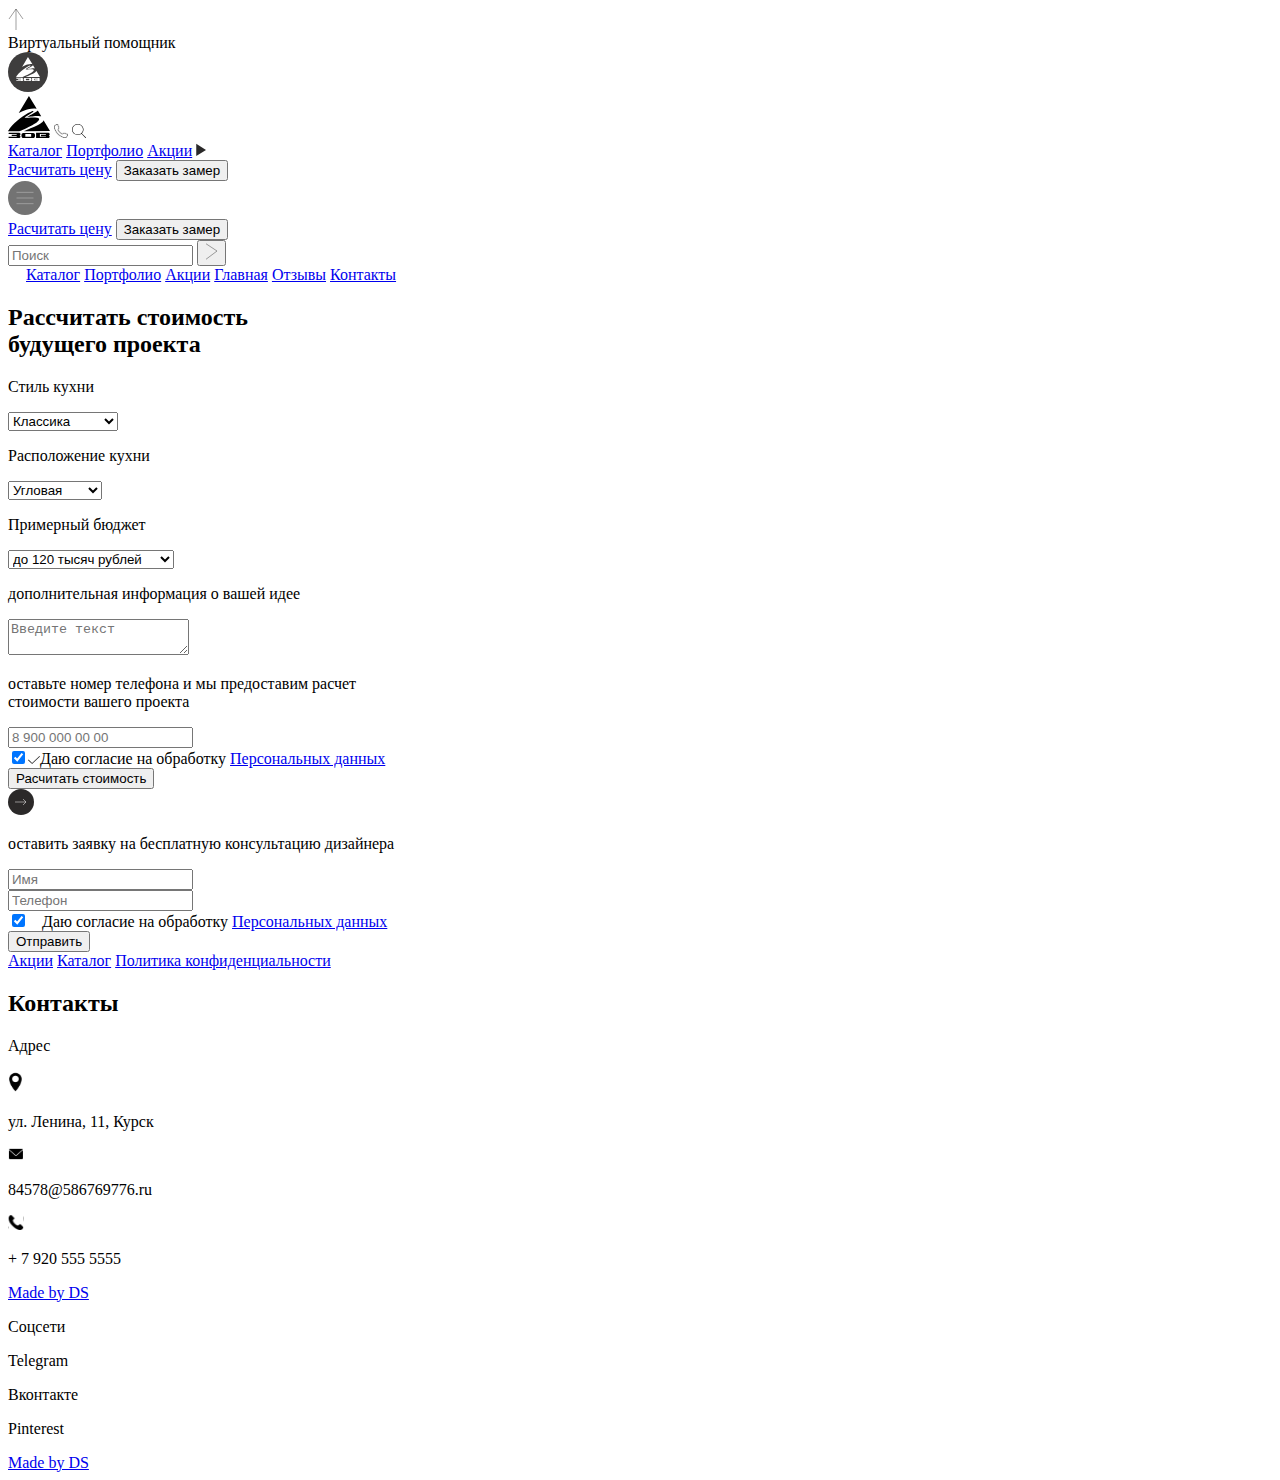
==== commit 94fa69c4: "Add files via upload" ====
--- a/calculateCost.html
+++ b/calculateCost.html
@@ -99,7 +99,7 @@
                 <a href="stoks.html">Акции</a>
                 <a href="index.html">Главная</a>
                 <a href="reviews.html">Отзывы</a>
-                <a href="contacts.html">Контакты</a>
+                <a href="#contacts">Контакты</a>
             </div>
         </div>
     </div>
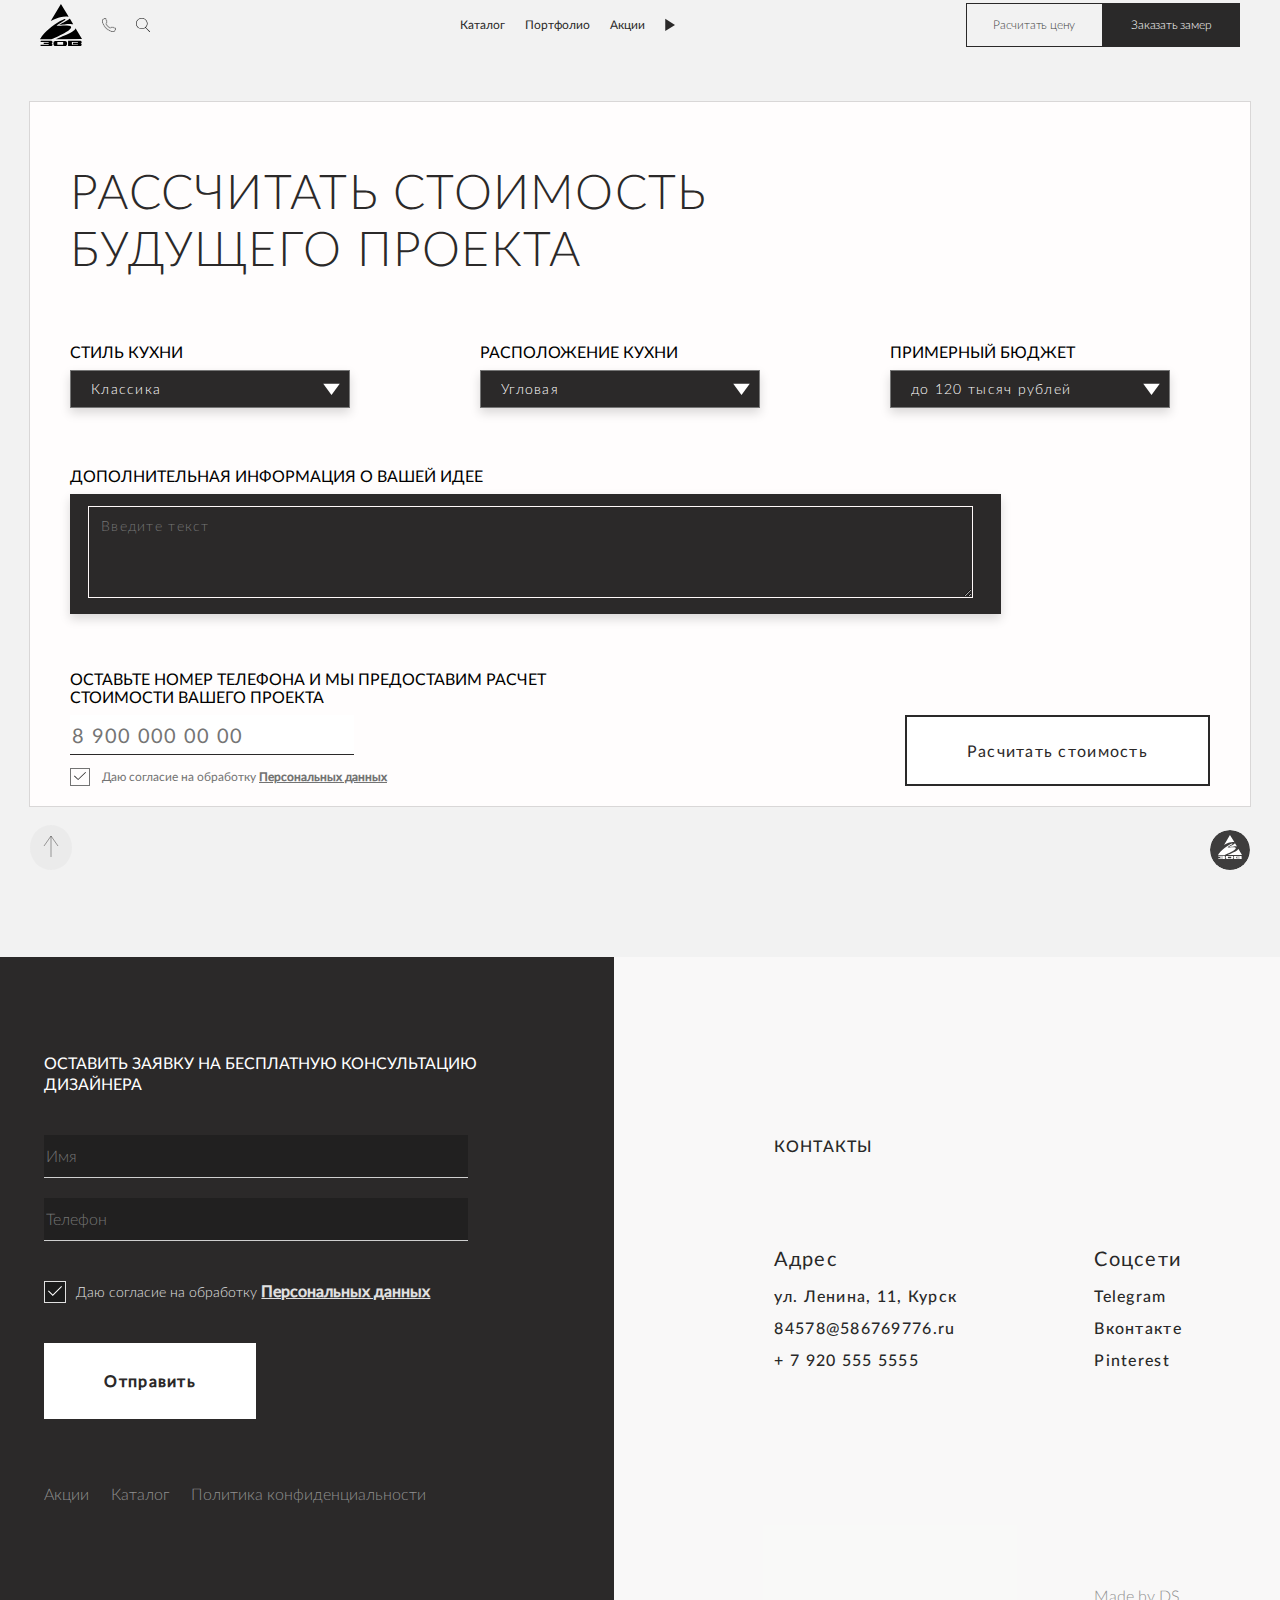
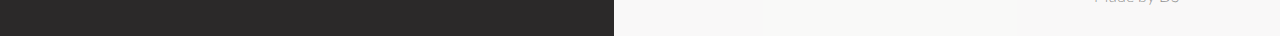
==== commit 0f5df2bd: "Add files via upload" ====
--- a/calculateCost.html
+++ b/calculateCost.html
@@ -99,7 +99,7 @@
                 <a href="stoks.html">Акции</a>
                 <a href="index.html">Главная</a>
                 <a href="reviews.html">Отзывы</a>
-                <a href="#contacts">Контакты</a>
+                <a href="#contacts" id="contactMenuBurger">Контакты</a>
             </div>
         </div>
     </div>
@@ -120,6 +120,9 @@
                             <option value="classic">Классика</option>
                             <option value="modern">Современный</option>
                         </select>
+                        <div class="select_array" id="kitchenStyleArray"><svg xmlns="http://www.w3.org/2000/svg" width="17" height="13" viewBox="0 0 17 13" fill="none">
+                                <path d="M8.5 12.0481L16.7272 0.83424L0.272758 0.83424L8.5 12.0481Z" fill="white" />
+                            </svg></div>
                     </div>
                     <div class="kitchenLocation">
                         <p class="parameters_title firstScreen_text">Расположение кухни</p>
@@ -128,6 +131,9 @@
                             <option value="linear">Линейная</option>
                             <option value="u-shaped">П-образная</option>
                         </select>
+                         <div class="select_array" id="kitchenLocationArray"><svg xmlns="http://www.w3.org/2000/svg" width="17" height="13" viewBox="0 0 17 13" fill="none">
+                                <path d="M8.5 12.0481L16.7272 0.83424L0.272758 0.83424L8.5 12.0481Z" fill="white" />
+                            </svg></div>
                     </div>
                     <div class="kitchenLocation">
                         <p class="parameters_title firstScreen_text">Примерный бюджет</p>
@@ -137,6 +143,9 @@
                             <option value="budget3">200 - 400 тысяч рублей</option>
                             <option value="budget4">от 400 тысяч рублей</option>
                         </select>
+                         <div class="select_array" id="kitchenBudgetArray"><svg xmlns="http://www.w3.org/2000/svg" width="17" height="13" viewBox="0 0 17 13" fill="none">
+                                <path d="M8.5 12.0481L16.7272 0.83424L0.272758 0.83424L8.5 12.0481Z" fill="white" />
+                            </svg></div>
                     </div>
                 </div>
                 <p class="parameters_title parameters_title__second firstScreen_text mobile_none" id="parametersTitleSecond">дополнительная информация о вашей идее</p>
@@ -158,8 +167,8 @@
             </form>
         </div>
     </div>
- <!--    Contacts-->
-    
+    <!--    Contacts-->
+
     <div class="contacts">
         <div class="contacts_dark">
             <div class="contact_content__dark">
@@ -177,7 +186,7 @@
         </div>
         <div class="contacts_light">
             <div>
-               <div class="link"><a name="contacts"></a></div>
+                <div class="link"><a name="contacts"></a></div>
                 <h2 class="contacts_title">Контакты</h2>
                 <div class="contacts_text">
                     <div class="contacts_info">
--- a/css/style.css
+++ b/css/style.css
@@ -0,0 +1,2254 @@
+/*! normalize.css v8.0.1 | MIT License | github.com/necolas/normalize.css */
+
+/* Document
+   ========================================================================== */
+
+/**
+ * 1. Correct the line height in all browsers.
+ * 2. Prevent adjustments of font size after orientation changes in iOS.
+ */
+
+ html {
+    line-height: 1.15; /* 1 */
+    -webkit-text-size-adjust: 100%; /* 2 */
+  }
+  
+  /* Sections
+     ========================================================================== */
+  
+  /**
+   * Remove the margin in all browsers.
+   */
+  
+  body {
+    margin: 0;
+  }
+  
+  /**
+   * Render the `main` element consistently in IE.
+   */
+  
+  main {
+    display: block;
+  }
+  
+  /**
+   * Correct the font size and margin on `h1` elements within `section` and
+   * `article` contexts in Chrome, Firefox, and Safari.
+   */
+  
+  h1 {
+    font-size: 2em;
+    margin: 0.67em 0;
+  }
+  
+  /* Grouping content
+     ========================================================================== */
+  
+  /**
+   * 1. Add the correct box sizing in Firefox.
+   * 2. Show the overflow in Edge and IE.
+   */
+  
+  hr {
+    box-sizing: content-box; /* 1 */
+    height: 0; /* 1 */
+    overflow: visible; /* 2 */
+  }
+  
+  /**
+   * 1. Correct the inheritance and scaling of font size in all browsers.
+   * 2. Correct the odd `em` font sizing in all browsers.
+   */
+  
+  pre {
+    font-family: monospace, monospace; /* 1 */
+    font-size: 1em; /* 2 */
+  }
+  
+  /* Text-level semantics
+     ========================================================================== */
+  
+  /**
+   * Remove the gray background on active links in IE 10.
+   */
+  
+  a {
+    background-color: transparent;
+  }
+  
+  /**
+   * 1. Remove the bottom border in Chrome 57-
+   * 2. Add the correct text decoration in Chrome, Edge, IE, Opera, and Safari.
+   */
+  
+  abbr[title] {
+    border-bottom: none; /* 1 */
+    text-decoration: underline; /* 2 */
+    text-decoration: underline dotted; /* 2 */
+  }
+  
+  /**
+   * Add the correct font weight in Chrome, Edge, and Safari.
+   */
+  
+  b,
+  strong {
+    font-weight: bolder;
+  }
+  
+  /**
+   * 1. Correct the inheritance and scaling of font size in all browsers.
+   * 2. Correct the odd `em` font sizing in all browsers.
+   */
+  
+  code,
+  kbd,
+  samp {
+    font-family: monospace, monospace; /* 1 */
+    font-size: 1em; /* 2 */
+  }
+  
+  /**
+   * Add the correct font size in all browsers.
+   */
+  
+  small {
+    font-size: 80%;
+  }
+  
+  /**
+   * Prevent `sub` and `sup` elements from affecting the line height in
+   * all browsers.
+   */
+  
+  sub,
+  sup {
+    font-size: 75%;
+    line-height: 0;
+    position: relative;
+    vertical-align: baseline;
+  }
+  
+  sub {
+    bottom: -0.25em;
+  }
+  
+  sup {
+    top: -0.5em;
+  }
+  
+  /* Embedded content
+     ========================================================================== */
+  
+  /**
+   * Remove the border on images inside links in IE 10.
+   */
+  
+  img {
+    border-style: none;
+  }
+  
+  /* Forms
+     ========================================================================== */
+  
+  /**
+   * 1. Change the font styles in all browsers.
+   * 2. Remove the margin in Firefox and Safari.
+   */
+  
+  button,
+  input,
+  optgroup,
+  select,
+  textarea {
+    font-family: inherit; /* 1 */
+    font-size: 100%; /* 1 */
+    line-height: 1.15; /* 1 */
+    margin: 0; /* 2 */
+  }
+  
+  /**
+   * Show the overflow in IE.
+   * 1. Show the overflow in Edge.
+   */
+  
+  button,
+  input { /* 1 */
+    overflow: visible;
+  }
+  
+  /**
+   * Remove the inheritance of text transform in Edge, Firefox, and IE.
+   * 1. Remove the inheritance of text transform in Firefox.
+   */
+  
+  button,
+  select { /* 1 */
+    text-transform: none;
+  }
+  
+  /**
+   * Correct the inability to style clickable types in iOS and Safari.
+   */
+  
+  button,
+  [type="button"],
+  [type="reset"],
+  [type="submit"] {
+    -webkit-appearance: button;
+  }
+  
+  /**
+   * Remove the inner border and padding in Firefox.
+   */
+  
+  button::-moz-focus-inner,
+  [type="button"]::-moz-focus-inner,
+  [type="reset"]::-moz-focus-inner,
+  [type="submit"]::-moz-focus-inner {
+    border-style: none;
+    padding: 0;
+  }
+  
+  /**
+   * Restore the focus styles unset by the previous rule.
+   */
+  
+  button:-moz-focusring,
+  [type="button"]:-moz-focusring,
+  [type="reset"]:-moz-focusring,
+  [type="submit"]:-moz-focusring {
+    outline: 1px dotted ButtonText;
+  }
+  
+  /**
+   * Correct the padding in Firefox.
+   */
+  
+  fieldset {
+    padding: 0.35em 0.75em 0.625em;
+  }
+  
+  /**
+   * 1. Correct the text wrapping in Edge and IE.
+   * 2. Correct the color inheritance from `fieldset` elements in IE.
+   * 3. Remove the padding so developers are not caught out when they zero out
+   *    `fieldset` elements in all browsers.
+   */
+  
+  legend {
+    box-sizing: border-box; /* 1 */
+    color: inherit; /* 2 */
+    display: table; /* 1 */
+    max-width: 100%; /* 1 */
+    padding: 0; /* 3 */
+    white-space: normal; /* 1 */
+  }
+  
+  /**
+   * Add the correct vertical alignment in Chrome, Firefox, and Opera.
+   */
+  
+  progress {
+    vertical-align: baseline;
+  }
+  
+  /**
+   * Remove the default vertical scrollbar in IE 10+.
+   */
+  
+  textarea {
+    overflow: auto;
+  }
+  
+  /**
+   * 1. Add the correct box sizing in IE 10.
+   * 2. Remove the padding in IE 10.
+   */
+  
+  [type="checkbox"],
+  [type="radio"] {
+    box-sizing: border-box; /* 1 */
+    padding: 0; /* 2 */
+  }
+  
+  /**
+   * Correct the cursor style of increment and decrement buttons in Chrome.
+   */
+  
+  [type="number"]::-webkit-inner-spin-button,
+  [type="number"]::-webkit-outer-spin-button {
+    height: auto;
+  }
+  
+  /**
+   * 1. Correct the odd appearance in Chrome and Safari.
+   * 2. Correct the outline style in Safari.
+   */
+  
+  [type="search"] {
+    -webkit-appearance: textfield; /* 1 */
+    outline-offset: -2px; /* 2 */
+  }
+  
+  /**
+   * Remove the inner padding in Chrome and Safari on macOS.
+   */
+  
+  [type="search"]::-webkit-search-decoration {
+    -webkit-appearance: none;
+  }
+  
+  /**
+   * 1. Correct the inability to style clickable types in iOS and Safari.
+   * 2. Change font properties to `inherit` in Safari.
+   */
+  
+  ::-webkit-file-upload-button {
+    -webkit-appearance: button; /* 1 */
+    font: inherit; /* 2 */
+  }
+  
+  /* Interactive
+     ========================================================================== */
+  
+  /*
+   * Add the correct display in Edge, IE 10+, and Firefox.
+   */
+  
+  details {
+    display: block;
+  }
+  
+  /*
+   * Add the correct display in all browsers.
+   */
+  
+  summary {
+    display: list-item;
+  }
+  
+  /* Misc
+     ========================================================================== */
+  
+  /**
+   * Add the correct display in IE 10+.
+   */
+  
+  template {
+    display: none;
+  }
+  
+  /**
+   * Add the correct display in IE 10.
+   */
+  
+  [hidden] {
+    display: none;
+  }
+
+/*Стили*/
+
+@font-face {
+    font-family: 'Lato';
+    src: url('../fonts/Lato-Light.eot');
+    src: local('☺'), url('../fonts/Lato-Light.woff') format('woff'), url('../fonts/Lato-Light.ttf') format('truetype'), url('../fonts/Lato-Light.svg') format('svg');
+    font-weight: 300;
+    font-style: normal;
+}
+
+
+@font-face {
+    font-family: 'Lato';
+    src: url('../fonts/Lato-Medium.eot');
+    src: local('☺'), url('../fonts/Lato-Medium.woff') format('woff'), url('../fonts/Lato-Medium.ttf') format('truetype'), url('../fonts/Lato-Medium.svg') format('svg');
+    font-weight: 500;
+    font-style: normal;
+}
+
+
+@font-face {
+    font-family: 'Lato';
+    src: url('../fonts/Lato-Regular.eot');
+    src: local('☺'), url('../fonts/Lato-Regular.woff') format('woff'), url('../fonts/Lato-Regular.ttf') format('truetype'), url('../fonts/Lato-Regular.svg') format('svg');
+    font-weight: 400;
+    font-style: normal;
+}
+
+body {
+    background-color: #F2F2F2;
+    font-family: 'Lato';
+    min-height: 100vh;
+    overflow-x: hidden;
+}
+select {
+    overflow-y: auto;
+}
+
+.cursor {
+    cursor: pointer;
+}
+
+.wrapper {
+    width: 1200px;
+    margin: 0 auto;
+}
+
+.text_button {
+    font-weight: 300;
+    font-size: 12px;
+    line-height: 100%;
+    letter-spacing: -0.2px;
+    color: #424242;
+}
+
+.text16px {
+    font-weight: 500;
+    font-size: 16px;
+    line-height: 100%;
+    letter-spacing: 1.28px;
+    color: #2B2929;
+}
+
+.title {
+    font-weight: 300;
+    font-size: 48px;
+    line-height: 120%;
+    letter-spacing: 1.28px;
+    text-transform: uppercase;
+    color: #2B2929;
+}
+
+.text {
+    font-weight: 300;
+    font-size: 14px;
+    line-height: 100%;
+    letter-spacing: 1.28px;
+    color: #2B2929;
+}
+
+.link {
+    margin-bottom: 100px;
+    height: 1px;
+}
+
+.mobile320_block,
+.mobile_block {
+    display: none;
+}
+
+/*Order Measurement window*/
+
+.orderMeasurement_window {
+    position: fixed;
+    top: 0;
+    right: 0;
+    z-index: 21;
+
+    width: 38%;
+    height: 100vh;
+    padding: 150px 20px 0px 40px;
+    background: rgba(19, 19, 19, 0.8);
+}
+
+p.orderMeasurement_title {
+    line-height: 130%;
+    text-transform: uppercase;
+    color: #FFFFFF;
+    margin-bottom: 40px;
+}
+
+.orderMeasurement_window input[type=text] {
+    font-weight: 300;
+    font-size: 16px;
+    line-height: 100%;
+    color: #CFCFCF;
+    width: 80%;
+    height: 40px;
+    border: 0px;
+    border-bottom: 1px solid #CFCFCF;
+    background: rgba(19, 19, 19, 0.4);
+    margin-bottom: 20px;
+
+}
+
+.orderMeasurement_window input[type=checkbox],
+.contacts_dark input[type=checkbox] {
+    opacity: 0;
+    position: absolute;
+}
+
+.orderMeasurement_window input[type=checkbox] + span,
+.contacts_dark input[type=checkbox] + span {
+    background: rgba(19, 19, 19, 0.63);
+    border: 1px solid #E0E0E0;
+    width: 20px;
+    height: 20px;
+    display: block;
+    margin-right: 10px;
+}
+
+.orderMeasurement_window input[type=checkbox] + span img,
+.contacts_dark input[type=checkbox] + span img {
+    display: none;
+}
+
+.orderMeasurement_window input[type=checkbox]:checked + span img,
+.contacts_dark input[type=checkbox]:checked + span img {
+    display: block;
+    padding-top: 4px;
+    padding-left: 3px;
+}
+
+.orderMeasurement_window label,
+.contacts_dark label {
+    font-weight: 200;
+    font-size: 14px;
+    line-height: 140%;
+    color: #E0E0E0;
+    display: block;
+}
+
+.orderMeasurement_window label a,
+.contacts_dark label a {
+    font-weight: 800;
+    text-decoration: underline;
+    color: #E0E0E0;
+}
+
+
+.personalData {
+    display: flex;
+    align-items: center;
+}
+
+.orderMeasurement_personalData {
+    margin-top: 20px;
+    margin-bottom: 40px;
+}
+
+.orderMeasurement_window input[type=button],
+.contacts_dark input[type=button] {
+    font-weight: 600;
+    font-size: 16px;
+    line-height: 100%;
+    letter-spacing: 1.28px;
+    color: #2B2929;
+    padding: 30px 60px;
+    background-color: #ffffff;
+    border: 0px;
+    border-radius: 0;
+}
+
+#orderMeasurementClose,
+#orderCallClose {
+    position: absolute;
+    top: 20px;
+    right: 20px;
+}
+
+
+
+/*Menu*/
+
+.menu {
+    position: fixed;
+    top: 0px;
+    z-index: 20;
+    width: 100%;
+    background-color: #F2F2F2;
+}
+
+.menu_content {
+    display: flex;
+    align-items: center;
+    justify-content: space-between;
+    height: 50px;
+}
+
+.menu_logo img {
+    margin-right: 20px;
+}
+
+input.search {
+    width: 73px;
+    border: 1px solid #424242;
+    border-right: 0px;
+    background-color: #F2F2F2;
+    padding: 9px 0px 9px 12px;
+    display: block;
+}
+
+.button_search img {
+    margin-right: 0px;
+}
+
+.button_search {
+    padding: 8px;
+    padding-left: 12px;
+    border: 1px solid #424242;
+    display: block;
+}
+
+.menu_search,
+.menu_button {
+    display: flex;
+}
+
+.menu_link,
+.menu_expanded,
+.menu_logo {
+    display: flex;
+    align-items: center;
+}
+
+.menu_link a {
+    font-size: 12px;
+    line-height: 140%;
+    color: #2A2929;
+    text-decoration: none;
+
+    margin-right: 20px;
+}
+
+.menu_button a {
+    text-decoration: none;
+    border: 0.5px solid #2A2929;
+    padding: 15px 26.5px;
+    display: block;
+}
+
+.menu_button a:hover,
+.menu_button button:hover,
+a.calculatePrice:hover,
+button.orderMeasurement:hover,
+.orderMeasurement_window input[type=button]:hover,
+.calculateCost_button input:hover {
+    background-color: #BDD002;
+    border: 1px solid #BDD002;
+    color: #2A2929;
+}
+
+.contact_content__dark input[type=button]:hover {
+    background-color: #BDD002;
+    color: #2A2929;
+}
+
+.menu_button button:active,
+button.orderMeasurement:active,
+.contact_content__dark input[type=button]:active {
+    background-color: #ffffff;
+    border: 1px solid #ffffff;
+    color: #2A2929;
+}
+
+.menu_button a:active,
+a.calculatePrice:active,
+.orderMeasurement_window input[type=button]:active,
+.calculateCost_button input:active {
+    color: #FFFFFF;
+    background-color: #2A2929;
+    border: 1px solid #2A2929;
+
+}
+
+.menu_button button {
+    color: #FFFFFF;
+    background-color: #2A2929;
+    padding: 15px 27.5px;
+    border: 1px solid #2A2929;
+    display: block;
+
+}
+
+.menu_burger {
+    display: none;
+}
+
+/*First Screen*/
+
+.firstScreen {
+    min-height: calc(100vh - 80px);
+    position: relative;
+}
+
+.crumb {
+    width: 10px;
+    height: 10px;
+    background-color: #5B5454;
+    margin-right: 20px;
+    border-radius: 50%;
+    display: inline-block;
+    opacity: 0.2;
+}
+
+.breadCrumbs {
+    position: absolute;
+    bottom: 5%;
+    right: 10%;
+
+}
+
+.crumb_active {
+    background-color: #424242;
+    opacity: 1;
+}
+
+
+.firstScreen_content {
+    margin-top: 70px;
+    height: 80vh;
+
+}
+
+/*firstScreen_content__first*/
+
+.firstScreen_text {
+    font-size: 20px;
+    text-transform: uppercase;
+}
+
+p.specialOffer_text {
+    width: 248px;
+}
+
+.specialOffer_header {
+    display: flex;
+    justify-content: space-between;
+    margin-bottom: 1%;
+}
+
+img.specialOffer_line {
+    display: inline-block;
+    margin-right: 5px;
+}
+
+a.specialOffer_link {
+    text-decoration: none;
+}
+
+.specialOffer_link__catalog {
+    display: block;
+    margin-bottom: 2%;
+}
+
+.specialOffer_link span {
+    font-weight: 300;
+    font-size: 16px;
+    line-height: 100%;
+    letter-spacing: 1.28px;
+    color: #2B2929;
+
+}
+
+.specialOffer_foto {
+    width: 641px;
+    height: 52vh;
+    order: 2;
+}
+
+.specialOffer_foto img {
+    width: 100%;
+    height: 100%;
+    object-fit: cover;
+}
+
+p.durationPromotion {
+    font-weight: 300;
+    width: 208px;
+    padding: 11px 0px;
+    border-top: 0.3px solid rgba(66, 66, 66, 0.8);
+    border-bottom: 0.3px solid rgba(66, 66, 66, 0.8);
+    order: 1;
+}
+
+.specialOffer_footer {
+    display: flex;
+    justify-content: space-between;
+    align-items: flex-end;
+}
+
+.firstScreen_content__wrapper {
+    width: 100%;
+}
+
+/*firstScreen_content__second*/
+
+
+a.calculatePrice {
+    text-decoration: none;
+    font-size: 16px;
+    border: 0.5px solid #2A2929;
+    padding: 30px 60px;
+    display: inline-block;
+}
+
+p.warranty_title {
+    margin-bottom: 2%;
+}
+
+.warranty {
+    margin-bottom: 2%;
+}
+
+.warranty_foto {
+    width: 100%;
+    height: 49vh;
+}
+
+.warranty_foto img {
+    width: 100%;
+    height: 100%;
+    object-fit: cover;
+}
+
+.warranty_calculatePrice {
+    display: flex;
+    justify-content: flex-end;
+}
+
+.firstScreen_content__second {
+    display: flex;
+    flex-direction: column;
+    justify-content: center;
+}
+
+/*firstScreen_content__third*/
+
+.maxima {
+    display: flex;
+    align-items: center;
+}
+
+.maxima_foto {
+    width: 671px;
+    height: 100vh;
+    margin-top: -70px;
+    margin-right: 60px;
+    order: 1;
+}
+
+.maxima_content {
+    order: 2;
+}
+
+.maxima_foto img {
+    width: 100%;
+    height: 100%;
+    object-fit: cover;
+}
+
+p.maxima_title {
+    font-size: 64px;
+    line-height: 100%;
+    margin-bottom: 40px;
+}
+
+p.maxima_text {
+    margin-bottom: 40px;
+    width: 450px;
+}
+
+button.orderMeasurement {
+    font-weight: 600;
+    color: #FFFFFF;
+    padding: 30px 54px 30px 60px;
+    background-color: #2A2929;
+    border: 1px solid #2A2929;
+}
+
+/*numbers*/
+
+.number span {
+    font-size: 64px;
+    line-height: 120%;
+    display: inline-block;
+    margin-right: 10px;
+}
+
+
+.number p {
+    margin-bottom: 20px;
+}
+
+.numbers_content {
+    display: grid;
+    grid-template-columns: 1fr 1fr 1fr;
+    grid-column-gap: 175px;
+}
+
+.numbers {
+    margin-top: 150px;
+    margin-bottom: 50px;
+}
+
+/*Order Measurement window*/
+
+.orderMeasurement_window {
+    position: fixed;
+    top: 0;
+    right: 0;
+    z-index: 21;
+
+    width: 480px;
+    height: 637px;
+    padding: 150px 20px 0px 40px;
+    background: rgba(19, 19, 19, 0.8);
+}
+
+p.orderMeasurement_title {
+    line-height: 130%;
+    text-transform: uppercase;
+    color: #FFFFFF;
+    margin-bottom: 40px;
+}
+
+.orderMeasurement_window input[type=text],
+.contacts_dark input[type=text] {
+    font-weight: 300;
+    font-size: 16px;
+    line-height: 100%;
+    color: #CFCFCF;
+    width: 420px;
+    height: 40px;
+    border: 0px;
+    border-bottom: 1px solid #CFCFCF;
+    background: rgba(19, 19, 19, 0.4);
+    margin-bottom: 20px;
+
+}
+
+.orderMeasurement_window input[type=checkbox],
+.contacts_dark input[type=checkbox] {
+    opacity: 0;
+    position: absolute;
+}
+
+.orderMeasurement_window input[type=checkbox] + span,
+.contacts_dark input[type=checkbox] + span {
+    background: rgba(19, 19, 19, 0.63);
+    border: 1px solid #E0E0E0;
+    width: 20px;
+    height: 20px;
+    display: block;
+    margin-right: 10px;
+}
+
+.orderMeasurement_window input[type=checkbox] + span img,
+.contacts_dark input[type=checkbox] + span img {
+    display: none;
+}
+
+.orderMeasurement_window input[type=checkbox]:checked + span img,
+.contacts_dark input[type=checkbox]:checked + span img {
+    display: block;
+    padding-top: 4px;
+    padding-left: 3px;
+}
+
+.orderMeasurement_window label,
+.contacts_dark label {
+    font-weight: 200;
+    font-size: 14px;
+    line-height: 140%;
+    color: #E0E0E0;
+    display: block;
+}
+
+.orderMeasurement_window label a,
+.contacts_dark label a {
+    font-weight: 800;
+    text-decoration: underline;
+    color: #E0E0E0;
+}
+
+
+.personalData {
+    display: flex;
+    align-items: center;
+}
+
+.orderMeasurement_personalData {
+    margin-top: 20px;
+    margin-bottom: 40px;
+}
+
+.orderMeasurement_window input[type=button],
+.contacts_dark input[type=button] {
+    font-weight: 600;
+    font-size: 16px;
+    line-height: 100%;
+    letter-spacing: 1.28px;
+    color: #2B2929;
+    padding: 30px 60px;
+    background-color: #ffffff;
+    border: 0px;
+}
+
+#orderMeasurementClose,
+#orderCallClose {
+    position: absolute;
+    top: 20px;
+    right: 20px;
+}
+
+/*Calculate Cost*/
+
+.calculateCost_content {
+    width: 1140px;
+    margin: 0 auto;
+    background: #FFFDFD;
+    border: 1px solid rgba(67, 65, 65, 0.2);
+    padding: 20px 40px;
+}
+
+.calculateCost_title {
+    margin-bottom: 50px;
+}
+
+p.parameters_title {
+    font-size: 16px;
+    margin-bottom: 9px;
+}
+
+.text_input {
+    font-weight: 300;
+    font-size: 14px;
+    line-height: 100%;
+    letter-spacing: 1.28px;
+    color: #FFFDFD;
+}
+
+.calculateCost_parameters select {
+    width: 280px;
+    padding: 11px 20px;
+    background-color: #2B2929;
+    box-shadow: 0px 5px 10px rgba(0, 0, 0, 0.15);
+    appearance: none;
+    border-radius: 0;
+
+}
+
+.calculateCost_parameters select:focus {
+    background-color: #BDD002;
+    color: #2A2929;
+}
+
+.calculateCost_parameters {
+    display: grid;
+    grid-template-columns: 1fr 1fr 1fr;
+    grid-column-gap: 90px;
+    margin-bottom: 40px;
+}
+
+#infoKitchen {
+    width: 859px;
+    height: 66px;
+    padding: 12px;
+    background-color: #2B2929;
+    border: 1px solid #FFF9F9;
+    resize: vertical;
+
+}
+
+
+.info_kitchen {
+    width: 895px;
+    padding: 12px 18px;
+    background-color: #2B2929;
+    margin-bottom: 40px;
+    box-shadow: 0px 5px 10px rgba(0, 0, 0, 0.15);
+}
+
+.calculateCost_phone input[type=phone] {
+    border: 0px;
+    border-bottom: 1px solid #2B2929;
+    width: 280px;
+    height: 37px;
+    font-size: 20px;
+    line-height: 100%;
+    letter-spacing: 1.28px;
+    color: #2B2929;
+    margin-bottom: 13px;
+}
+
+.calculateCost_personalData input[type=checkbox] {
+    opacity: 0;
+    position: absolute;
+}
+
+.calculateCost_personalData input[type=checkbox] + span {
+    width: 18px;
+    height: 16px;
+    display: block;
+    margin-right: 12px;
+    border: 1px solid #737373;
+}
+
+.calculateCost_personalData input[type=checkbox] + span img {
+    display: none;
+}
+
+.calculateCost_personalData input[type=checkbox]:checked + span img {
+    display: block;
+    padding-left: 3px;
+    padding-top: 3px;
+}
+
+.calculateCost_personalData label {
+    font-size: 12px;
+    line-height: 140%;
+    color: #737373;
+    display: block;
+}
+
+.calculateCost_personalData a {
+    color: #737373;
+    font-weight: 700;
+}
+
+.calculateCost_button input {
+    font-weight: 400;
+    padding: 25.5px 60px;
+    border: 2px solid #2A2929;
+    background-color: #fff;
+
+}
+
+.calculateCost_button input:hover {
+    border: 2px solid #BDD002;
+}
+
+.calculateCost_button input:active {
+    border: 2px solid #ffffff;
+}
+
+.calculateCost_send {
+    display: flex;
+    justify-content: space-between;
+    align-items: flex-end;
+
+}
+
+.calculateCost {
+    margin-bottom: 150px;
+}
+
+.array_mobile {
+    display: none;
+}
+
+.select_array{
+    position: relative;
+    top: -27px;
+    left: 253px;
+}
+
+/*Advantages*/
+
+.advantages {
+    margin-bottom: 150px;
+}
+
+h2.advantages_title {
+    display: none;
+}
+
+.advantages_content {
+    display: flex;
+    justify-content: space-between;
+}
+
+.advantages_text {
+    width: 648px;
+    display: flex;
+    flex-direction: column;
+    align-items: flex-start;
+}
+
+.line {
+    height: 0.5px;
+    background-color: #424242;
+    margin-bottom: 27px;
+    width: 633px;
+}
+
+.advantages_text img {
+    display: block;
+    margin-left: 20px;
+    margin-bottom: 30px;
+}
+
+.advantages_text p {
+    padding-left: 20px;
+    padding-bottom: 30px;
+    margin-bottom: 50px;
+    border-bottom: 0.5px solid #424242;
+}
+
+.advantages_tablet__foto {
+    display: none;
+}
+
+/*Salon*/
+
+.salon {
+    margin-bottom: 50px;
+}
+
+.salon_title img {
+    display: block;
+    margin-right: 67px;
+}
+
+.salon_title {
+    display: flex;
+    align-items: center;
+    margin-bottom: 50px;
+}
+
+.salon_content img {
+    display: block;
+    margin-left: 80px;
+}
+
+.salon_text p {
+    line-height: 130%;
+    margin-bottom: 20px;
+}
+
+.salon_text a {
+    line-height: 150%;
+    text-decoration-line: underline;
+    text-transform: uppercase;
+}
+
+.salon_text {
+    width: 184px;
+}
+
+.salon_content {
+    display: flex;
+    justify-content: flex-end;
+    align-items: center;
+}
+
+.salon_text a {
+    display: inline-block;
+    width: 193px;
+}
+
+.link {
+    margin-bottom: 100px;
+    height: 1px;
+}
+
+/*Portfolio*/
+.portfolio {
+    margin-bottom: 50px;
+}
+
+.portfolio_content {
+    display: flex;
+    justify-content: space-between;
+}
+
+.portfolio_name {
+    width: 360px;
+}
+
+.portfolio_title {
+    margin-bottom: 70px;
+}
+
+.portfolio_name img {
+    display: block;
+    margin-left: 130px;
+}
+
+#portTop {
+    margin-bottom: 20px;
+}
+
+#portBottom {
+    margin-top: -20px;
+}
+
+p.port_name {
+    font-weight: 300;
+    font-size: 14px;
+    line-height: 100%;
+    letter-spacing: 1.28px;
+    color: #000000;
+    margin-bottom: 5px;
+}
+
+p.port_address {
+    font-weight: 300;
+    font-size: 12px;
+    line-height: 140%;
+    color: #2B2929;
+
+}
+
+.port_element {
+    /*    width: 250px;*/
+    padding: 15px 0px;
+    margin-bottom: 40px;
+    border-top: 0.5px solid #424242;
+    border-bottom: 0.5px solid #424242;
+}
+
+.port_element:hover {
+    background-color: #BDD002;
+    padding-left: 40px;
+}
+
+
+.port_element__active {
+    /*    width: 272px;*/
+    background-color: #2B2A29;
+    padding: 20px;
+}
+
+.port_element__active p.port_name,
+.port_element__active:hover p.port_name {
+    font-size: 16px;
+    color: #FFFFFF;
+}
+
+.port_element__active p.port_address,
+.port_element__active:hover p.port_address {
+    font-weight: 400;
+    font-size: 12px;
+    color: #FFFCFC;
+}
+
+.port_element__active:hover {
+    background-color: #2B2A29;
+}
+
+.portfolio_foto {
+    width: 793px;
+}
+
+.portfolio_mainFoto {
+    margin-bottom: 20px;
+
+
+}
+
+.portfolio_mainFoto img {
+    margin-left: 30px;
+    margin-top: 30px;
+
+}
+
+.portfolio_foto__active,
+.portfolio_mainFoto {
+    width: 640px;
+    display: flex;
+    align-items: center;
+    justify-content: center;
+}
+
+#portfolioMainFoto {
+    height: 350px;
+    width: 640px;
+    overflow: hidden;
+}
+
+#portfolioMainFoto img {
+    width: 100%;
+    height: 100%;
+    object-fit: contain;
+}
+
+#portfolioBreadCrumbs {
+    display: flex;
+    justify-content: flex-end;
+    margin-bottom: 20px;
+}
+
+#portfolioFoto {
+    display: flex;
+    align-items: center;
+}
+
+.foto_element {
+    margin-left: 5px;
+    margin-right: 5px;
+    width: 162px;
+    height: 107px;
+    overflow: hidden;
+}
+
+.portfolio_title__tablet {
+    display: none;
+}
+
+.foto_active {
+    width: 220px;
+    height: 145px;
+    overflow: hidden;
+}
+
+.foto_element img,
+.foto_active img {
+    width: 100%;
+    height: 100%;
+    object-fit: cover;
+}
+
+#portfolioFotoLeft {
+    display: block;
+    margin-right: 15px;
+}
+
+#portfolioForoRight {
+    display: block;
+    margin-left: 15px;
+}
+
+.port_element {
+    padding-left: 20px;
+}
+
+/*Catalog*/
+.catalog {
+    margin-bottom: 50px;
+}
+
+.catalog_content {
+    display: flex;
+    justify-content: space-between;
+    margin-bottom: 45px;
+}
+
+.catalog_title {
+    margin-bottom: 50px;
+}
+
+.catalog_text {
+    padding-bottom: 10px;
+    border-bottom: 0.5px solid #424242;
+    margin-bottom: 30px;
+    display: inline-block;
+
+}
+
+.catalog_text:hover,
+.stocks_text:hover {
+    color: #BDD002;
+    border-color: #BDD002;
+}
+
+.product_title {
+    text-transform: uppercase;
+}
+
+.product_info {
+    padding: 20px 20px 10px 20px;
+    background: rgba(255, 255, 255, 0.53);
+    display: flex;
+    justify-content: space-between;
+    align-items: center;
+}
+
+.like {
+    display: flex;
+    align-items: center;
+}
+
+.like span {
+    display: flex;
+    align-items: center;
+    margin-right: 10px;
+}
+
+.product_foto {
+    height: 273px;
+    overflow: hidden;
+}
+
+.product_foto img {
+    height: 100%;
+    width: 100%;
+    object-fit: cover;
+}
+
+#catalogProduct {
+    display: grid;
+    grid-template-columns: 1fr 1fr;
+    grid-column-gap: 60px;
+    grid-row-gap: 20px;
+
+}
+
+
+.goToCatalog {
+    display: flex;
+    justify-content: flex-end;
+}
+
+.like_img {
+    position: relative;
+    display: inline-block;
+}
+
+.likeHover {
+    position: absolute;
+    display: none;
+    top: 0;
+    left: 0;
+    z-index: 20px;
+}
+
+.like_img:hover .likeHover {
+    display: block;
+}
+
+.catalog_mobile {
+    display: none;
+}
+#catalogProduct a{
+    text-decoration: none;
+    color: #424242;
+}
+
+/*Stocks*/
+.stocks {
+    margin-bottom: 50px;
+}
+
+.stocks_title {
+    margin-bottom: 42px;
+}
+
+.stocks_text {
+    padding-top: 11px;
+    border-top: 0.3px solid rgba(66, 66, 66, 0.8);
+    width: 235px;
+    margin-bottom: 100px;
+}
+
+
+.stocks_content {
+    display: flex;
+    justify-content: space-between;
+}
+
+
+.stocks_foto {
+    height: 127px;
+    width: 212px;
+    overflow: hidden;
+}
+
+.stocks_foto img {
+    width: 100%;
+    height: 100%;
+    object-fit: cover;
+}
+
+.stock {
+    width: 723px;
+    display: flex;
+    justify-content: space-between;
+    align-items: center;
+    border-bottom: 0.5px solid #424242;
+    border-top: 0.5px solid #424242;
+    padding: 40px 0px;
+    margin-bottom: 60px;
+}
+
+p.stocks_name__text {
+    text-transform: uppercase;
+    margin-bottom: 20px;
+    width: 432px;
+}
+
+.position_active {
+    border: 0px;
+    border-left: 1.5px solid #424242;
+    font-weight: 500;
+    font-size: 16px;
+    text-transform: uppercase;
+    padding: 5px 5px 10px 5px;
+}
+
+#stocksName a{
+    text-decoration: none;
+}
+
+/*Reviews*/
+
+
+.reviews {
+    margin-bottom: 50px;
+}
+
+.reviews_foto {
+    width: 340px;
+    height: 360px;
+    overflow: hidden;
+    border: 1px solid #000;
+}
+
+.reviews_foto img {
+    height: 100%;
+    width: 100%;
+    object-fit: cover;
+}
+
+.reviews_left {
+    width: 790px;
+}
+
+.reviews_content,
+.reviews_text {
+    display: flex;
+    justify-content: space-between;
+
+}
+
+.reviews_text {
+    margin-bottom: 70px;
+    /*     align-items: center;*/
+    margin-top: 50px;
+}
+
+.review {
+    padding: 0px 32px;
+}
+
+.reviews_product {
+    margin-bottom: 30px;
+    font-weight: 600;
+    color: #424242;
+}
+
+.reviews_description {
+    margin-bottom: 10px;
+    font-weight: 400;
+    font-size: 16px;
+    line-height: 130%;
+    letter-spacing: 1.28px;
+    color: #282828;
+}
+
+span.reviews_product__description {
+    color: #909090;
+}
+
+/*Contacts*/
+
+.contacts_dark {
+    background: #2B2929;
+    padding: 80px 114px 32px 0px;
+    display: flex;
+    justify-content: flex-end;
+}
+
+.contacts_dark form {
+    margin-bottom: 66px;
+}
+
+.contacts_dark a,
+.contacts_social a {
+    font-weight: 300;
+    font-size: 16px;
+    line-height: 100%;
+    color: #909090;
+    display: inline-block;
+    margin-right: 18px;
+    text-decoration: none;
+}
+
+.contact_content__dark {
+    width: 456px;
+}
+
+.contacts_light {
+    background: rgba(255, 254, 253, 0.55);
+    padding: 80px 0px 32px 160px;
+}
+
+.contacts_title {
+    font-weight: 500;
+    font-size: 16px;
+    line-height: 100%;
+    letter-spacing: 1.28px;
+    text-transform: uppercase;
+    color: #282828;
+
+    margin-bottom: 74px;
+}
+
+p.contacts_position {
+    font-size: 20px;
+    line-height: 100%;
+    letter-spacing: 1.28px;
+    color: #282828;
+    margin-bottom: 20px;
+}
+
+p.contacts_position__info {
+    color: #282828;
+    margin-bottom: 10px;
+}
+
+.contacts_text {
+    display: flex;
+}
+
+.contacts_info {
+    margin-right: 137px;
+}
+
+.contacts_social a {
+    display: block;
+    margin-top: 220px;
+}
+
+.contacts {
+    display: grid;
+    grid-template-columns: 12fr 13fr;
+}
+
+/*Button*/
+
+
+#arrayTop {
+    position: fixed;
+    bottom: 30px;
+    left: 30px;
+    z-index: 25;
+    padding: 10px 13px;
+    background-color: red;
+    background: rgba(181, 180, 180, 0.1);
+    border-radius: 50%;
+}
+
+#arrayTop:hover {
+    background: rgba(91, 84, 84, 0.15);
+}
+
+.chatbot {
+    position: fixed;
+    bottom: 30px;
+    right: 30px;
+    z-index: 25;
+    height: 40px;
+    width: 40px;
+    border-radius: 50%;
+    overflow: hidden;
+}
+
+.chatbot .flare {
+    position: absolute;
+    top: 0;
+    height: 100%;
+    width: 45px;
+    transform: skewX(-45deg);
+    animation: flareAnimation;
+    left: -150%;
+    background: linear-gradient(90deg, rgba(255, 255, 255, 0.1), rgba(255, 255, 255, 0.4));
+    animation: flareAnimation 3s infinite linear;
+}
+
+@keyframes flareAnimation {
+    0% {
+        left: -150%;
+    }
+
+    100% {
+        left: 150%;
+    }
+}
+
+span.hint {
+    position: fixed;
+    bottom: 30px;
+    right: 90px;
+    z-index: 25;
+    font-weight: 300;
+    display: none;
+    padding: 10px 13px;
+    background-color: #D9D9D9;
+
+}
+
+
+/*Foto window portfolio*/
+
+.window_foto {
+    width: 100%;
+    height: 100%;
+    position: fixed;
+    top: 0;
+    background: rgba(19, 19, 19, 0.63);
+    z-index: 30;
+    display: flex;
+    justify-content: center;
+    align-items: center;
+}
+
+.foto,
+.foto_close {
+    width: 800px;
+    height: 500px;
+    position: relative;
+}
+
+.foto_expanded {
+    width: 100%;
+    height: 100%;
+    object-fit: contain;
+    display: none;
+
+}
+
+#windowFotoLeft {
+    display: block;
+    margin-right: 60px;
+}
+
+#windowFotoRight {
+    display: block;
+    margin-left: 60px;
+}
+
+#fotoWindowClose {
+    position: absolute;
+    top: -10px;
+    right: -80px;
+}
+
+.window_foto_content {
+    display: flex;
+    align-items: center;
+    justify-content: center;
+}
+
+/*Menu tablet*/
+
+.menu_tablet {
+    display: none;
+}
+
+
+/*Button Array*/
+.buttonArray {
+    width: 128px;
+    height: 30px;
+}
+
+.buttonCatalog {
+    width: 241px;
+    height: 30px;
+}
+
+
+.buttonArray img,
+.buttonCatalog img {
+    width: 100%;
+    height: 100%;
+    object-fit: cover;
+}
+
+
+
+.buttonArrayActive {
+    display: none;
+}
+
+.buttonArrayHover {
+    display: none;
+}
+
+.buttonArray:hover .buttonArrayPeace,
+.buttonCatalog:hover .buttonArrayPeace {
+    display: none;
+}
+
+.buttonArray:hover .buttonArrayHover,
+.buttonCatalog:hover .buttonArrayHover {
+    display: block;
+}
+
+.buttonArray:active .buttonArrayHover,
+.buttonCatalog:active .buttonArrayHover {
+    display: none;
+}
+
+.buttonArray:active .buttonArrayActive,
+.buttonCatalog:active .buttonArrayActive {
+    display: block;
+}
+
+
+/*Promotion Page*/
+
+
+.promotionPage_wrapper {
+    display: flex;
+    width: 1035px;
+    justify-content: space-between;
+}
+
+.specialOffer {
+    order: 2;
+}
+
+.specialOffer_content {
+    order: 1;
+}
+
+p.promotionPage_title {
+    width: 560px;
+    margin-top: 144px;
+    margin-bottom: 50px;
+    margin-left: 422px;
+}
+
+.promotionPage_foto {
+    width: 613px;
+    height: 378px;
+}
+
+.promotionPage_foto img {
+    width: 100%;
+    height: 100%;
+    object-fit: cover;
+}
+
+.promotionPage_data {
+    margin-bottom: 50px;
+}
+
+.promotionPage_text {
+    margin-bottom: 50px;
+}
+
+.promotionPage_content {
+    display: flex;
+    align-items: flex-end;
+}
+
+.back a {
+    font-weight: 300;
+    font-size: 16px;
+    line-height: 100%;
+    color: #FFFFFF;
+    text-decoration: none;
+    background: #3E3D3D;
+    border-radius: 5px;
+    padding: 9px 15px;
+
+    display: flex;
+    align-items: center;
+}
+
+.back a img {
+    display: inline-block;
+    margin-bottom: -4px;
+}
+
+.promotionPage_back {
+    margin-left: 40px;
+    margin-bottom: 60px;
+}
+
+
+/*Product Page*/
+
+.productPage {
+    padding-top: 190px;
+}
+
+.productPage_content {
+    display: flex;
+    justify-content: space-between;
+    margin-bottom: 20px;
+}
+
+#productPageTitle {
+    color: #424242;
+    width: 220px;
+    padding-bottom: 30px;
+    border-bottom: 0.3px solid rgba(66, 66, 66, 0.8);
+    margin-bottom: 164px;
+    font-weight: 500;
+    font-size: 16px;
+    line-height: 100%;
+    letter-spacing: 1.28px;
+    text-transform: uppercase;
+    color: #2B2929;
+
+}
+
+.productPage_foto {
+    display: flex;
+    align-items: center;
+    justify-content: center;
+}
+
+#productPageLeft {
+    margin-right: 60px;
+}
+
+
+#productPageRight {
+    margin-left: 60px;
+}
+
+#productPageFoto {
+    width: 628px;
+    height: 477px;
+
+}
+
+#productPageFoto img {
+    width: 100%;
+    height: 100%;
+    object-fit: contain;
+}
+
+.productPage_button {
+    display: flex;
+    justify-content: space-between;
+    margin-bottom: 20px;
+}
+
+.productPage_back {
+    display: flex;
+    justify-content: flex-end;
+
+}
+
+.productPage_wrapper {
+    padding-bottom: 80px;
+}
+
+.productPage_tablet {
+    display: none;
+}
+
+.productPage_oneFoto {
+    width: 779px;
+    height: 477px;
+}
+
+.back a span{
+    padding-right: 8px;
+}
+/*Catalog Page*/
+
+.catalogPage {
+    padding-bottom: 80px;
+    padding-top: 143px;
+}
+
+#filterOpen,
+#catalogPageStyle {
+    margin-bottom: 30px;
+}
+
+#filterEnd {
+    margin-bottom: 20px;
+}
+
+#catalogProduct {
+    width: 780px;
+}
+
+.catalogPage_filter select {
+    display: block;
+    width: 172px;
+    margin-bottom: 5px;
+    padding: 2px 6px;
+    background-color: #E0E0E0;
+    font-weight: 300;
+    font-size: 12px;
+    line-height: 140%;
+
+    color: #6C6767;
+
+}
+
+.reviewsPage {
+    margin-bottom: 100px;
+}
+
+
+/*404*/
+
+.mistake {
+    width: 100%;
+    min-height: calc(100vh - 80px);
+    background: url('../img/404/404.png') bottom center/cover no-repeat;
+    padding-top: 80px;
+
+}
+
+.mistake_content {
+    display: flex;
+    flex-direction: column;
+    align-items: center;
+}
+
+
+p.mistake_title {
+    font-weight: 300;
+    font-size: 48px;
+    line-height: 120%;
+    letter-spacing: 1.28px;
+    text-transform: uppercase;
+    color: #2B2929;
+    margin-bottom: 30px;
+}
+
+p.mistake_text {
+    font-weight: 500;
+    font-size: 20px;
+    line-height: 100%;
+    letter-spacing: 1.28px;
+    text-transform: uppercase;
+    color: #2B2929;
+    margin-bottom: 40px;
+}
+
+.mistake_content a {
+    display: inline-block;
+    font-weight: 600;
+    font-size: 16px;
+    line-height: 100%;
+    letter-spacing: 1.28px;
+    color: #FFFFFF;
+    text-decoration: none;
+    background-color: #2A2929;
+    padding: 30px 54px 30px 60px;
+
+}
+
+.mistake_content a:hover {
+    background-color: #BDD002;
+    color: #2A2929;
+}
+
+.mistake_content a:active {
+    background-color: #ffffff;
+    color: #2A2929;
+}
+
+.productPage_button a {
+    text-decoration: none;
+    display: flex;
+   
+     border: 0.5px solid #000000;
+        height: 32px;
+}
+
+.productPage_button a:hover{
+    border: 0.5px solid #BDD002;
+    background-color: #BDD002;
+}
+.productPage_button a:active{
+    border: 0.5px solid #2A2929;
+    background-color: #2A2929;
+    
+}
+.productPage_button a:active span{
+    color: #FFFFFF;
+    border-color:  #FFFFFF;
+}
+span.productPage_button_text {
+    font-weight: 300;
+    font-size: 12px;
+    line-height: 100%;
+    letter-spacing: -0.2px;
+    color: #2B2929;
+   
+    padding-left: 12px;
+    padding-right: 9px;
+    padding-top: 9px;
+    display: block;
+
+}
+
+span.productPage_button_svg {
+    border-left:  0.5px solid #000000;
+    padding-left: 12.5px;
+    padding-right: 6.5px;
+        padding-top: 7.5px;
+    display: block;
+
+   
+}
+
+.svg_active{
+    display: none;
+}
+
+.productPage_button a:active .svg_block{
+    display: none;
+}
+
+.productPage_button a:active .svg_active{
+    display: block;
+}
+
+.goToCatalog a{
+    text-decoration: none;  
+    display: flex;
+    height: 30px;
+    border: 0.5px solid #000000;
+}
+span.goToCatalog_text{
+    font-weight: 600;
+    font-size: 12px;
+    line-height: 140%;
+    letter-spacing: -0.2px;
+    color: #2B2929;
+    display: block;
+    padding-top: 6px;
+    padding-left: 20px;
+    padding-right: 20px;
+}
+
+span.goToCatalog_svg{
+    display: block;
+    padding: 9px;
+    padding-top: 6px;
+    border-left: 0.5px solid #000000;
+    
+}
+span.svg_active{
+    display: none;
+}
+
+.goToCatalog a:hover{
+    border-color: #BDD002;
+    background-color: #BDD002;
+}
+
+.goToCatalog a:active{
+    border-color: #2A2929;
+    background-color: #2A2929;
+}
+
+
+.goToCatalog a:active span.svg_active{
+    display: block;
+}
+
+.goToCatalog a:active span.svg_block{
+    display: none;
+}
+.goToCatalog a:active span{
+    color: #ffffff;
+    border-color:  #ffffff;
+}
+
--- a/css/style1024-1200.css
+++ b/css/style1024-1200.css
@@ -0,0 +1,450 @@
+.wrapper {
+    width: 940px;
+}
+
+.title {
+    font-size: 34px;
+}
+
+/*Menu*/
+
+.menu_link {
+    display: none;
+}
+
+.menu_button {
+    display: none;
+}
+
+.menu_burger {
+    display: block;
+}
+
+.menu_link a{
+    text-transform: uppercase;
+}
+
+/*First Screen*/
+.firstScreen_title {
+    font-size: 48px;
+}
+
+p.maxima_title {
+    font-size: 48px;
+}
+
+.maxima_foto {
+    width: 50%;
+    position: absolute;
+    left: 0;
+    top: 0;
+}
+
+.maxima_content {
+    margin-left: 585px;
+    min-height: 80vh;
+    display: flex;
+    flex-direction: column;
+    justify-content: center;
+
+}
+
+p.maxima_text {
+    width: 230px;
+}
+
+.warranty_title,
+.warranty_calculatePrice {
+    width: 940px;
+    margin: 0 auto;
+}
+
+.firstScreen_content__second {
+    width: 100%;
+}
+
+/*Numers*/
+
+.numbers {
+    margin-top: 100px;
+    margin-bottom: 0px;
+}
+
+.numbers_content {
+    grid-column-gap: 90px;
+}
+
+/*calculateCost*/
+
+.calculateCost_content {
+    width: 790px;
+}
+
+.calculateCost_title {
+    font-size: 34px;
+}
+
+.calculateCost_parameters select {
+    width: 200px;
+    padding: 11px 9px;
+    display: block;
+    padding-right: 30px;
+}
+
+#infoKitchen {
+    width: 463px;
+}
+
+.info_kitchen {
+    width: 487px;
+}
+
+.phone_title {
+    width: 370px;
+}
+
+.calculateCost {
+    margin-bottom: 120px;
+}
+.select_array{
+  left: 175px;
+}
+
+/*Advantages*/
+
+.advantages_text {
+    width: 375px;
+}
+
+.advantages_foto {
+    width: 366px;
+    height: 498px;
+}
+
+.advantages_foto img {
+    width: 100%;
+    height: 100%;
+    object-fit: cover;
+}
+
+.advantages_text p {
+    margin-bottom: 20px;
+}
+
+.advantages_content {
+    align-items: center;
+}
+
+.advantages {
+    margin-bottom: 120px;
+}
+
+
+/*Salon*/
+
+.salon_title__foto {
+    width: 417px;
+    height: 279px;
+    margin-right: 64px;
+}
+
+.salon_title__foto img {
+    width: 100%;
+    height: 100%;
+    object-fit: cover;
+}
+
+.salon_title h2 {
+    font-size: 34px;
+    width: 450px;
+}
+
+.salon_content__foto {
+    width: 586px;
+    height: 206px;
+    margin-left: 44px;
+}
+
+.salon_content__foto img {
+    width: 100%;
+    height: 100%;
+    object-fit: cover;
+    margin-left: 0px;
+}
+
+.salon_text {
+    width: 294px;
+}
+
+.salon {
+    margin-bottom: 120px;
+}
+
+/*Portfolio*/
+
+
+#portfolioMainFoto {
+    height: 377px;
+    width: 570px;
+}
+
+.portfolio_title {
+    font-size: 34px;
+}
+
+.portfolio {
+    margin-bottom: 70px;
+}
+
+.portfolio_foto {
+    width: 640px;
+}
+
+/*Catalog*/
+
+
+.catalog_title {
+    font-size: 36px;
+    width: 900px;
+}
+
+.catalog_content {
+    display: block;
+}
+
+.catalog_categories {
+    display: flex;
+    flex-wrap: wrap;
+    align-items: flex-start;
+}
+
+p.catalog_text {
+    margin-right: 70px;
+}
+
+#catalogProduct {
+    width: 940px;
+}
+
+.position_active {
+    border-bottom: 1.5px solid #424242;
+    border-left: 0px;
+}
+
+/*Stocks*/
+
+.stocks_title {
+    font-size: 34px;
+}
+
+.stocks_foto {
+    height: 129px;
+    width: 182px;
+}
+
+.stock {
+    width: 658px;
+    padding: 10px 0px;
+}
+
+#stocksData .position_active {
+    border-left: 1.5px solid #424242;
+    border-bottom: 0px;
+}
+
+.stocks {
+    margin-bottom: 70px;
+}
+
+/*reviews*/
+.reviews_title {
+    font-size: 34px;
+}
+
+.reviews_left {
+    width: 481px;
+}
+
+.reviews {
+    margin-bottom: 70px;
+}
+
+/*Contacts*/
+
+.contacts {
+    display: block;
+}
+
+.contacts_dark {
+    padding: 80px 0px 32px 0px;
+    justify-content: center;
+}
+
+
+.contacts_light {
+    padding: 80px 0px 32px 0px;
+    display: flex;
+    justify-content: center;
+}
+
+.contacts_social a {
+    margin-top: 50px;
+    position: relative;
+    left: 230px;
+    padding-bottom: 30px;
+}
+
+/*Menu tablet*/
+
+.menu_tablet {
+    position: fixed;
+    top: 0;
+    right: 0;
+    z-index: 30;
+    width: 50%;
+    height: 50%;
+    background: rgba(19, 19, 19, 0.8);
+    padding: 65px 50px 22px 30px;
+    justify-content: space-between;
+}
+
+.menu_tablet .menu_button {
+    display: block;
+    margin-bottom: 20px;
+}
+
+.menu_tablet .menu_button a {
+    border: 1px solid #FEFEFE;
+    color: #FEFEFE;
+}
+
+.menu_tablet .menu_button a:hover {
+    border: 1px solid #BDD002;
+    color: #000000;
+}
+
+.menu_tablet .menu_button a:active {
+    background-color: #FEFEFE;
+    color: #000000;
+    border: 1px solid #FEFEFE;
+}
+
+.menu_tablet .menu_button button {
+    background-color: #FEFEFE;
+    color: #000000;
+    border: 1px solid #FEFEFE;
+}
+
+.menu_tablet .menu_button button:hover {
+    border: 1px solid #BDD002;
+    background-color: #BDD002;
+    color: #000000;
+}
+
+.menu_tablet .menu_button button:active {
+    background-color: #2B2929;
+    color: #FEFEFE;
+    border: 1px solid #2B2929;
+}
+
+#searchMenuTablet {
+    display: flex;
+}
+
+input.search {
+    width: 93px;
+}
+
+
+
+.menu_tablet .menu_tablet__right .menu_link a {
+    display: block;
+    margin-bottom: 22px;
+    color: #FEFEFE;
+}
+
+.menu_tablet .menu_tablet__right .menu_link {
+    display: flex;
+    flex-direction: column;
+    align-items: flex-end;
+    position: relative;
+}
+
+.menu_tablet .menu_tablet__right .menu_link img {
+    position: absolute;
+    right: 10px;
+    top: -35px;
+}
+
+/*Promotion Page*/
+
+.promotionPage_foto {
+    width: 481px;
+    height: 379px;
+}
+
+.promotionPage_wrapper {
+    width: 770px;
+}
+
+p.promotionPage_title {
+    width: 440px;
+    margin-left: 287px;
+    margin-top: 100px;
+}
+
+p.promotionPage_text {
+    width: 190px;
+}
+
+/*Product Page*/
+
+
+#productPageFoto {
+    width: 550px;
+    height: 353px;
+}
+
+#productPageorderMeasurement {
+    width: 270px;
+}
+
+#productPageLeft {
+    margin-right: 30px;
+}
+
+
+#productPageRight {
+    margin-left: 30px;
+}
+
+.productPage {
+    padding-top: 100px;
+}
+
+
+.productPage_oneFoto {
+    width: 655px;
+    height: 390px;
+}
+
+.catalogPage {
+    padding-top: 100px;
+}
+
+/*404*/
+
+
+p.mistake_title {
+    font-size: 32px;
+    margin-bottom: 40px;
+}
+
+p.mistake_text {
+    font-size: 16px;
+}
+
+.mistake_content a {
+    font-size: 12px;
+    padding: 28.5px 42.5px 28.5px 48.5px;
+}
--- a/css/style640-1024.css
+++ b/css/style640-1024.css
@@ -0,0 +1,427 @@
+.wrapper {
+    width: 560px;
+}
+
+/*Order Measurement window*/
+
+.orderMeasurement_window {
+    width: 60%;
+}
+
+
+/*First Screen*/
+.firstScreen_title{
+    font-size: 34px;
+}
+
+.specialOffer_foto{
+    width: 390px;
+    height: 37vh;
+    margin-left: 170px;
+    margin-bottom: 10%;
+}
+.specialOffer_header {
+ margin-bottom: 10%;
+}
+.specialOffer_link__catalog {
+margin-bottom: 10%;
+}
+
+.specialOffer_footer{
+    display: block;
+}
+
+p.warranty_title{
+    margin-bottom: 4%;
+}
+
+.warranty{
+    margin-bottom: 4%;
+}
+.warranty_foto{
+    width: 100%;
+    height: 35vh;
+}
+
+p.maxima_title {
+    font-size: 48px;
+}
+
+.maxima_content{
+    margin-left: 290px;
+}
+
+.maxima_foto{
+    width: 48%;
+}
+
+.warranty_title,
+.warranty_calculatePrice{
+     width: 560px;
+    margin: 0 auto;
+}
+.firstScreen_content__second{
+    width: 100%;
+}
+
+/*Numbers*/
+
+.numbers_content {
+    display: flex;
+    flex-wrap: wrap;
+    justify-content: center;
+
+}
+
+.number {
+    width: 220px;
+    margin-bottom: 30px;
+}
+
+/*calculateCost*/
+
+.calculateCost_content {
+    width: 560px;
+}
+
+.calculateCost_parameters {
+    display: flex;
+    flex-wrap: wrap;
+}
+
+.calculateCost_parameters select {
+    width: 200px;
+    margin-bottom: 30px;
+}
+
+.calculateCost_send {
+    display: block;
+}
+
+.calculateCost_phone {
+    margin-bottom: 30px;
+}
+.select_array{
+  top: -56px;
+  left: 175px;
+}
+
+/*Advantages*/
+
+
+.advantages_foto {
+    display: none;
+}
+
+.advantages_text {
+    width: 100%;
+}
+
+.advantages_content {
+    display: block;
+}
+
+h2.advantages_title {
+    display: block;
+    font-size: 34px;
+    margin-bottom: 30px;
+}
+
+.advantages_tablet__foto {
+    width: 560px;
+    height: 650px;
+    margin-bottom: 30px;
+}
+
+.advantages_tablet__foto img {
+    width: 100%;
+    height: 100%;
+    object-fit: cover;
+}
+.line{
+    display: none;
+}
+.advantages_tablet__foto{
+    display: block;
+}
+
+/*Salon*/
+
+.salon_title {
+    flex-direction: column;
+    align-items: flex-start;
+}
+
+.salon_title h2 {
+    order: 0;
+    margin-bottom: 30px;
+}
+
+.salon_title__foto {
+    order: 1;
+    width: 560px;
+    height: 269px;
+}
+
+.salon_content {
+    flex-direction: column;
+}
+
+.salon_content__foto {
+    order: 0;
+    width: 560px;
+    height: 269px;
+    margin-left: 0px;
+    margin-bottom: 30px;
+}
+
+.salon_text {
+    order: 1;
+}
+
+
+.salon_text {
+    width: 560px;
+}
+
+
+.salon_text a {
+    width: 100%;
+}
+
+.salon{
+    margin-bottom: 20px;
+}
+/*Portfolio*/
+.portfolio{
+    margin-bottom: 20px;
+}
+
+.portfolio_content {
+    display: block;
+}
+
+#portfolioName {
+    width: 480px;
+    display: flex;
+    justify-content: space-between;
+
+}
+
+/*
+.port_element {
+    width: 150px;
+}
+*/
+.port_element {
+    padding-left: 5px;
+}
+#portfolioName{
+ display: grid;
+    grid-template-columns: 1fr 1fr 1fr;
+}
+
+
+.port_element:hover {
+    padding-left: 20px;
+}
+
+.port_element__active {
+    padding-left: 20px;
+}
+
+.portfolio_title__computer{
+    display: none;
+}
+
+.portfolio_title__tablet{
+    display: block;
+}
+
+#portTop,
+#portBottom {
+    transform: rotate(270deg);
+    margin: 0px;
+    position: relative;
+    top: 17px;
+}
+
+.portfolio_name,
+.portfolio_name h2 {
+    width: 560px;
+}
+
+.portfolio_name {
+    display: flex;
+    flex-wrap: wrap;
+    align-items: baseline;
+    justify-content: space-between;
+    margin-bottom: 0px;
+}
+
+.portfolio_foto {
+    width: 560px;
+}
+
+.portfolio_mainFoto{
+    width: 560px;
+}
+
+#portfolioMainFotoLeft img {
+    margin: 0px;
+
+}
+
+#portfolioMainFoto {
+    height: 300px;
+    width: 460px;
+}
+
+#portfolioMainFotoLeft{
+    margin-left: 0px;
+}
+.portfolio_foto__active{
+    display: none;
+}
+
+/*Catalog*/
+
+p.catalog_text {
+    margin-right: 15px;
+}
+
+#catalogProduct {
+    grid-template-columns: 1fr;
+    width: 335px;
+    margin: 0 auto;
+}
+.catalogPage_block{
+    display: block;
+}
+
+
+/*Stocks*/
+
+.stocks_content{
+    display: block;
+}
+
+#stocksData{
+    display: flex;
+    flex-wrap: wrap;
+    justify-content: space-between;
+}
+
+#stocksData .position_active {
+    border-bottom: 1.5px solid #424242;
+    border-left: 0px;
+}
+
+.stocks_foto {
+    height: 128px;
+    width: 151px;
+}
+
+.stock {
+    width: 550px;
+    margin: 0 auto;
+    margin-bottom: 20px;
+}
+
+/*reviews*/
+
+
+.reviews_content{
+    flex-direction: column;
+    align-items: center;
+    margin-bottom: 30px;
+}
+
+.reviews{
+    margin-bottom: 20px;
+}
+/*Contacts*/
+
+.contacts_social a{
+    left: 0px;
+}
+
+
+/*Foto window portfolio*/
+
+.foto, .foto_close{
+    width: 500px;
+    height: 380px;
+}
+
+#windowFotoLeft{
+    margin-right: 20px;
+}
+#windowFotoRight{
+    margin-left: 20px;
+}
+
+#fotoWindowClose{
+    top: 0px;
+    right: -20px;
+}
+
+/*Promotion Page*/
+
+.promotionPage_content{
+    display: block;
+}
+
+.promotionPage_back{
+   display: flex;
+    justify-content: flex-end;
+    margin-top: 14px;
+}
+
+.promotionPage_foto{
+    width: 292px;
+    height: 230px;
+}
+.promotionPage_wrapper{
+    width: 560px;
+}
+
+p.promotionPage_title{
+    width: 414px;
+    margin-left: 145px;
+}
+
+/*Product Page*/
+
+.productPage_content{
+    display: block;
+}
+
+.productPage_tablet{
+    display: block;
+}
+.productPage_mobil{
+    display: none;
+}
+
+#productPageFoto{
+    width: 432px;
+    height: 267px;    
+}
+
+#productPageTitle{
+  margin-bottom: 30px;
+}
+
+.productPage_foto{
+    margin-bottom: 30px;
+}
+
+.productPage_oneFoto{
+    width: 560px;
+    height: 330px;
+}
+
+/*404*/
+
+
--- a/css/style480-640.css
+++ b/css/style480-640.css
@@ -0,0 +1,758 @@
+.wrapper {
+    width: 420px;
+}
+
+.mobile_none {
+    display: none;
+}
+
+.title {
+    font-size: 16px;
+}
+
+.text16px {
+    font-size: 12px;
+}
+
+.mobile_block {
+    display: block;
+}
+
+
+/*Order Measurement window*/
+
+.orderMeasurement_window input[type=button] {
+    font-size: 12px;
+    padding: 16px 26px;
+    min-width: 124px;
+    max-height: 44px;
+}
+
+.orderMeasurement_window input[type=text] {
+    width: 80%;
+    font-size: 12px;
+    height: 30px;
+}
+
+.orderMeasurement_window label,
+.contacts_dark label {
+    font-size: 12px;
+}
+
+/*Menu*/
+
+#menuBurger{
+    width: 40px;
+    height: 40px;
+    object-fit: cover;
+}
+
+#menuBurger img{
+    width: 100%;
+    height: 100%;
+}
+/*First Screen*/
+.warranty_title,
+.warranty_calculatePrice{
+     width: 420px;
+    margin: 0 auto;
+}
+.firstScreen_content__second{
+    width: 100%;
+}
+.firstScreen_title {
+    font-size: 20px;
+}
+
+
+p.specialOffer_text {
+    order: 2;
+    width: 180px;
+}
+
+.specialOffer_title {
+    order: 1;
+}
+
+.specialOffer_link span {
+    font-size: 12px;
+}
+
+.specialOffer_foto {
+    width: 232px;
+    height: 45vh;
+    margin-left: 188px;
+    margin-top: -18px;
+}
+
+.specialOffer_link__catalog {
+    margin-bottom: 0;
+}
+
+.firstScreen {
+    min-height: calc(100vh - 130px);
+}
+
+.firstScreen_content {
+    margin-top: 50px;
+}
+
+
+a.calculatePrice {
+    font-size: 12px;
+    padding: 18px 23.5px;
+}
+
+p.warranty_title {
+    margin-bottom: 10%;
+}
+
+.warranty {
+    margin-bottom: 10%;
+}
+
+.warranty_foto {
+    width: 100%;
+    height: 28vh;
+}
+
+p.maxima_title {
+    font-size: 20px;
+    margin-bottom: 15px;
+}
+
+.maxima_text {
+    font-size: 12px;
+}
+
+button.orderMeasurement {
+    padding: 18px 20px 18px 20px;
+    font-size: 12px;
+}
+
+p.maxima_text {
+    width: 213px;
+    margin-bottom: 20px;
+}
+
+.maxima_content {
+    margin-left: 200px;
+}
+
+.maxima_foto {
+    width: 45%;
+}
+
+button#orderMeasurementFirstScreen{
+    max-width: 154px;
+}
+
+/*Numbers*/
+
+.number span {
+    font-size: 20px;
+}
+
+.number p.text {
+    margin-bottom: 10px;
+}
+
+.number {
+    width: 165px;
+    margin-bottom: 10px;
+}
+
+.numbers_content .number:last-child {
+    width: 220px;
+}
+
+.numbers {
+    margin-top: 50px;
+}
+
+/*calculateCost*/
+
+.calculateCost_content {
+    width: 280px;
+    height: 480px;
+
+}
+
+.calculateCost_parameters {
+    justify-content: center;
+}
+
+p.parameters_title {
+    font-size: 12px;
+    margin-bottom: 15px;
+}
+
+.calculateCost_title {
+    font-size: 16px;
+    margin-bottom: 20px;
+}
+
+.calculateCost_parameters select {
+    font-size: 12px;
+}
+
+.calculateCost_send {
+    display: none;
+}
+
+.mobile_none {
+    display: none;
+}
+
+.array_mobile {
+    display: flex;
+    justify-content: flex-end;
+}
+
+.calculateCost_parameters {
+    margin-bottom: 0px;
+}
+
+.calculateCost {
+    margin-bottom: 90px;
+}
+
+p.parameters_title__second {
+    width: 210px;
+}
+
+#infoKitchen {
+    width: 193px;
+    height: 66px;
+}
+
+.info_kitchen {
+    width: 219px;
+    padding: 10px 11px;
+}
+
+p.parameters_title__tird {
+    width: 210px;
+}
+
+.calculateCost_personalData a {
+    display: block;
+}
+
+p.parameters_title{
+    line-height: 130%;
+}
+
+.array_mobile img{
+    display: inline-block;
+    margin-left: 20px;
+}
+
+#arrayMobileFree{
+    margin-top: 30px;
+}
+.calculateCost_content{
+    border-radius: 20px;
+}
+
+/*Advantages*/
+
+h2.title {
+    font-size: 16px;
+}
+
+.advantages_tablet__foto {
+    width: 399px;
+    height: 437px;
+    margin: 0 auto;
+}
+
+.advantages_tablet__foto {
+    margin-bottom: 30px;
+}
+
+.advantages_text {
+    display: grid;
+    grid-template-columns: 1fr 1fr;
+    grid-column-gap: 45px;
+    grid-auto-columns: 30px;
+}
+
+.advantages_title {
+    margin-bottom: 30px;
+}
+
+.advantages_text p{
+    min-height: 102px;
+}
+
+.advantages {
+    margin-bottom: 90px;
+}
+
+
+
+/*Salon*/
+
+.salon_title__foto,
+.salon_content__foto {
+    width: 246px;
+    height: 181px;
+    margin: 0 auto;
+}
+
+.salon_content__foto {
+    margin-bottom: 30px;
+}
+
+.salon_title h2 {
+    margin-bottom: 30px;
+}
+
+.salon_text p {
+    width: 388px;
+    margin-right: 0px;
+}
+
+
+.salon_text {
+    width: 420px;
+}
+
+.salon {
+    margin-bottom: 0px;
+}
+
+/*Portfolio*/
+
+p.port_name {
+    font-size: 12px;
+}
+
+p.port_address {
+    font-size: 10px;
+}
+
+.port_element__active p.port_name {
+    font-size: 12px;
+}
+
+.port_element__active p.port_address {
+    font-size: 10px;
+}
+
+
+/*    width: 260px;*/
+   
+
+
+/*
+.port_element {
+    width: 139px;
+}
+*/
+
+.portfolio_name {
+    width: 420px;
+}
+
+#portfolioName {
+    width: 380px;
+}
+
+
+.port_element__active:hover p.port_name {
+    font-size: 12px;
+}
+
+.port_element__active:hover p.port_address {
+    font-size: 10px;
+}
+
+.port_element {
+    padding-left: 5px;
+}
+
+.port_element__active {
+    padding-left: 20px;
+}
+
+.port_element:hover {
+    padding-left: 5px;
+}
+
+.port_element__active:hover {
+    padding-left: 20px;
+}
+
+.portfolio_mainFoto {
+    width: 420px;
+
+}
+
+.portfolio_foto {
+    width: 420px;
+}
+
+#portfolioMainFoto {
+    height: 218px;
+    width: 330px;
+}
+
+.portfolio {
+    margin-bottom: 40px;
+}
+
+.portfolio_title__tablet {
+    margin-bottom: 30px;
+}
+
+.portfolio_foto__active {
+    width: 420px;
+}
+
+.portfolio {
+    margin-bottom: 0px;
+}
+
+/*Catalog*/
+
+.catalog {
+    margin-bottom: 0px;
+}
+
+.catalog_mobile {
+    display: block;
+}
+
+h2.catalog_title {
+    width: 100%;
+    margin-bottom: 30px;
+}
+
+.catalog_mobile__foto {
+    width: 420px;
+    height: 322px;
+    margin-bottom: 20px;
+}
+
+.catalog_mobile__foto img {
+    width: 100%;
+    height: 100%;
+    object-fit: cover;
+
+}
+
+.catalog_mobile__title {
+    font-weight: 500;
+    font-size: 14px;
+    line-height: 100%;
+    letter-spacing: 1.28px;
+    text-transform: uppercase;
+    margin-bottom: 20px;
+}
+
+.catalog_mobile__text {
+    font-weight: 300;
+    font-size: 12px;
+    line-height: 130%;
+    letter-spacing: 0.78px;
+    margin-bottom: 20px;
+}
+
+.catalog_mobile__element {
+    margin-bottom: 30px;
+}
+
+.catalog_mobile__element .specialOffer_link {
+    margin-bottom: 0px;
+}
+
+.catalog {
+    margin-bottom: 40px;
+}
+
+/*Stocks*/
+.stocks {
+    margin-bottom: 0px;
+}
+
+p.stocks_name__text {
+    font-size: 14px;
+    width: 271px;
+}
+
+.stocks_title {
+    margin-bottom: 30px;
+}
+
+.stocks_text {
+    margin-bottom: 30px;
+}
+
+#stocksData .position_active {
+    border-left: 1.5px solid #424242;
+    border-bottom: 0px;
+}
+
+
+.stocks_foto {
+    height: 77px;
+    width: 100px;
+    position: relative;
+}
+
+.stock {
+    width: 420px;
+}
+
+p.stocks_text {
+    font-size: 12px;
+    width: 190px;
+}
+
+#stocksData {
+    margin-bottom: 50px;
+}
+
+/*reviews*/
+
+
+.reviews_title {
+    margin-bottom: 0px;
+}
+
+#reviewsRight {
+    display: none;
+}
+
+#reviewsLeft {
+    display: none;
+}
+
+.reviews_description {
+    font-size: 12px;
+}
+
+
+.review_foto {
+    width: 183px;
+    height: 194px;
+    margin: 0 auto;
+    margin-bottom: 20px;
+}
+
+.review_foto img {
+    width: 100%;
+    height: 100%;
+    object-fit: cover;
+}
+
+.reviews_author {
+    display: flex;
+    align-items: center;
+}
+
+.reviews_author div {
+    padding-left: 15px;
+    padding-right: 15px;
+    width: 275px;
+}
+
+#reviewsOrderCall {
+    margin-top: -50px;
+}
+
+.reviews_description {
+    padding: 0px;
+}
+
+.reviews_left {
+    width: 420px;
+}
+
+.reviews {
+    margin-bottom: 0px;
+}
+
+/*Contact*/
+
+.contact_content__dark {
+    width: 335px;
+    margin: 0 auto;
+}
+
+.orderMeasurement_title {
+    font-size: 12px;
+    width: 300px;
+    margin-bottom: 20px;
+}
+
+.contact_content__dark input[type="text"] {
+    font-size: 12px;
+    width: 160px;
+    height: 35px;
+    margin-bottom: 15px;
+}
+
+.contact_content__dark input[type="button"] {
+    font-size: 12px;
+    padding: 20px 25px;
+    margin-bottom: 0px;
+}
+
+.contact_content__dark label,
+.contact_content__dark a {
+    font-size: 12px;
+}
+
+.contacts_dark,
+.contacts_light {
+    padding-top: 50px;
+    padding-bottom: 50px;
+}
+
+.contacts_title {
+    margin-bottom: 30px;
+}
+
+p.contacts_position {
+    font-size: 14px;
+}
+
+a.autor_link {
+    font-weight: 300;
+    font-size: 12px;
+    line-height: 100%;
+    color: #909090;
+    text-decoration: none;
+    margin-left: 250px;
+}
+
+.contacts_info div {
+    display: flex;
+
+}
+
+.contacts_info div img {
+    margin-right: 15px;
+}
+
+.contacts_light div {
+    width: 335px;
+}
+
+
+/*Foto window portfolio*/
+
+.foto, .foto_close{
+    width: 360px;
+    height: 360px;
+}
+
+/*Menu Tablet*/
+
+.menu_tablet{
+ width: 80%;
+}
+
+/*Promotion Page*/
+
+p.promotionPage_title{
+    width: 100%;
+    margin-left: 0px;
+    margin-top: 90px;
+}
+
+.promotionPage_data,
+.promotionPage_text{
+    margin-bottom: 20px;
+}
+
+.promotionPage_left,
+p.promotionPage_data{
+    width: 165px;
+}
+
+.promotionPage_foto{
+    width: 220px;
+    height: 182px;
+}
+.promotionPage_wrapper{
+    width: 100%;
+}
+
+.back a{
+    font-size: 12px;
+}
+
+.back_img{
+    width: 14px;
+    height: 11px;
+    margin-top: -5px;
+}
+
+.back_img img{
+    width: 100%;
+    height: 100%;
+    object-fit: cover;
+}
+
+/*Product Page*/
+
+#productPageTitle{
+    font-size: 12px;
+    padding-bottom: 10px;
+    margin-bottom: 20px;
+}
+
+#productPageFoto{
+    width: 276px;
+    height: 185px;    
+}
+
+.productPage_foto{
+    margin-bottom: 20px;
+}
+
+.productPage{
+    padding-top: 70px;    
+}
+
+.productPage_oneFoto{
+    width: 420px;
+    height: 260px;
+}
+
+button.orderMeasurement_productPage{
+    font-size: 10px;
+    padding: 16px 21px;
+}
+/*Catalog Page*/
+
+.catalog_categories {
+    display: block;
+}
+.catalogPage{
+  padding-top: 70px;
+}
+p.catalog_text{
+    font-size: 12px;
+    margin-bottom: 15px;
+}
+
+/*404*/
+
+p.mistake_title{
+font-size: 24px;
+ margin-bottom: 20px;
+}
+p.mistake_text{
+    font-size: 12px;
+     margin-bottom: 20px;
+}
+.mistake_content a{
+    font-size: 10px;
+    padding: 20px 20px 20px 26px;
+}
+
--- a/css/style320-480.css
+++ b/css/style320-480.css
@@ -0,0 +1,308 @@
+.wrapper {
+    width: 260px;
+}
+
+.mobile320_none {
+    display: none;
+}
+
+.mobile320_block {
+    display: block;
+}
+
+/*First Screen*/
+
+.specialOffer_text {
+    width: 197px;
+}
+
+.specialOffer_foto {
+    margin-left: 28px;
+    margin-top: 0px;
+    height: 35vh;
+}
+
+.firstScreen_text {
+    margin: 9% 0px 8% 80px;
+}
+
+.specialOffer_header {
+    margin-bottom: 15%;
+}
+
+p.maxima_title {
+    font-size: 20px;
+}
+
+.maxima {
+    position: relative;
+}
+
+.maxima_content {
+    margin-left: 0px;
+    width: 0;
+}
+
+.maxima_foto {
+    width: 260px;
+    height: 50vh;
+    top: 42%;
+}
+
+.maxima_content {
+    justify-content: flex-start;
+    align-items: flex-start;
+}
+
+.maxima_text {
+    margin-left: 0px;
+}
+
+button.orderMeasurement {
+    min-width: 200px;
+}
+
+.warranty_title,
+.warranty_calculatePrice{
+    width: 260px;
+    margin: 0 auto;
+}
+.firstScreen_content__second{
+    width: 100%;
+}
+/*Numbers*/
+
+.numbers_content {
+    grid-template-columns: 1fr;
+    grid-row-gap: 40px;
+}
+
+.number {
+    width: 240px;
+}
+
+.numbers_content .number:last-child {
+    width: 240px;
+}
+
+/*Calculate Cost*/
+
+.calculateCost_content {
+    height: 500px;
+}
+.calculateCost_parameters {
+    justify-content: flex-start;
+}
+
+p.parameters_title {
+    margin-left: 0px;
+}
+
+/*Advantages*/
+
+.advantages_text {
+    display: block;
+}
+
+.advantages_text p {
+    width: 95%;
+}
+
+.advantages_tablet__foto {
+    width: 100%;
+    height: 270px;
+}
+
+
+.advantages_text p{
+    min-height: 10px;
+}
+
+/*Salon*/
+
+.salon_text,
+.salon_text p,
+.salon_text a,
+.salon_title h2{
+    width: 260px;
+}
+
+/*Portfolio*/
+
+
+.portfolio_array{
+    display: none;
+}
+
+.portfolio_mainFoto{
+    width: 260px;
+}
+.portfolio_foto{
+    width: 260px;
+}
+
+.portfolio_content{
+    width: 100%;
+
+}
+#portfolioName{
+    width: 100%;
+    display: grid;
+    grid-template-columns: 1fr 1fr 1fr;
+
+}
+.portfolio_name{
+    width: 100%;
+}
+
+.portfolio_foto,
+h2.portfolio_title{
+    width: 260px;
+    margin: 0 auto;
+}
+h2.portfolio_title{
+    margin-bottom: 20px;
+}
+
+.port_element{
+    margin-bottom: 30px;
+}
+/*Catalog*/
+
+.catalog_mobile__foto{
+    width: 260px;
+    height: 200px;
+}
+
+/*Stocks*/
+
+
+.stock {
+    width: 260px;
+}
+
+p.stocks_name__text{
+    width: 160px;
+}
+
+/*reviews*/
+
+.reviews_left,
+.reviews_description,
+p.reviews_product{
+    width: 260px;
+}
+.review {
+    padding: 0px;
+}
+
+.reviews_author div{
+ width: 190px;
+}
+
+/*Contact*/
+
+.contact_content__dark{
+    width: 260px;
+}
+.contacts_light div{
+     width: 260px;
+}
+a.autor_link{
+    margin-left: 180px;
+}
+.contact_content__dark a{
+    margin-bottom: 20px;
+}
+.contacts_dark{
+    padding-bottom: 30px;
+}
+
+
+/*Foto window portfolio*/
+
+.foto, .foto_close{
+    width: 90%;
+    height: 90%;
+    margin: 0 auto;
+}
+.window_foto_content{
+    width: 90%;
+}
+
+#fotoWindowClose{
+    top: -20px;
+right: 0px;
+}
+
+/*Menu Tablet*/
+
+.menu_tablet{
+    flex-direction: column;
+    align-items: center;
+    height: 75%;
+}
+
+.menu_tablet__left{
+    order: 2;
+}
+.menu_tablet__right{
+    order: 1;
+}
+
+.menu_tablet .menu_tablet__right .menu_link {
+    align-items: center;
+}
+
+.menu_tablet .menu_tablet__right .menu_link img{
+    right: -80px;
+}
+
+/*Promotion Page*/
+
+.promotionPage_wrapper{
+    display: block;
+}
+
+p.promotionPage_title{
+    width: 203px;
+    margin-top: 70px;
+    margin-bottom: 20px;
+}
+
+.promotionPage_foto{
+    width: 280px;
+    height: 183px;
+    margin-bottom: 20px;
+}
+
+.promotionPage_text{
+    margin-left: 0px;
+}
+
+/*Product Page*/
+
+#productPageLeft{
+    margin-right: 10px;    
+}
+
+
+#productPageRight{
+    margin-left: 10px;    
+}
+
+.productPage_oneFoto{
+    width: 260px;
+    height: 200px;
+}
+#catalogProduct {
+   width: 260px;
+}
+.product_foto{
+    height: 190px;
+}
+
+p.mistake_text {
+    width: 194px;
+    text-align: center;
+}